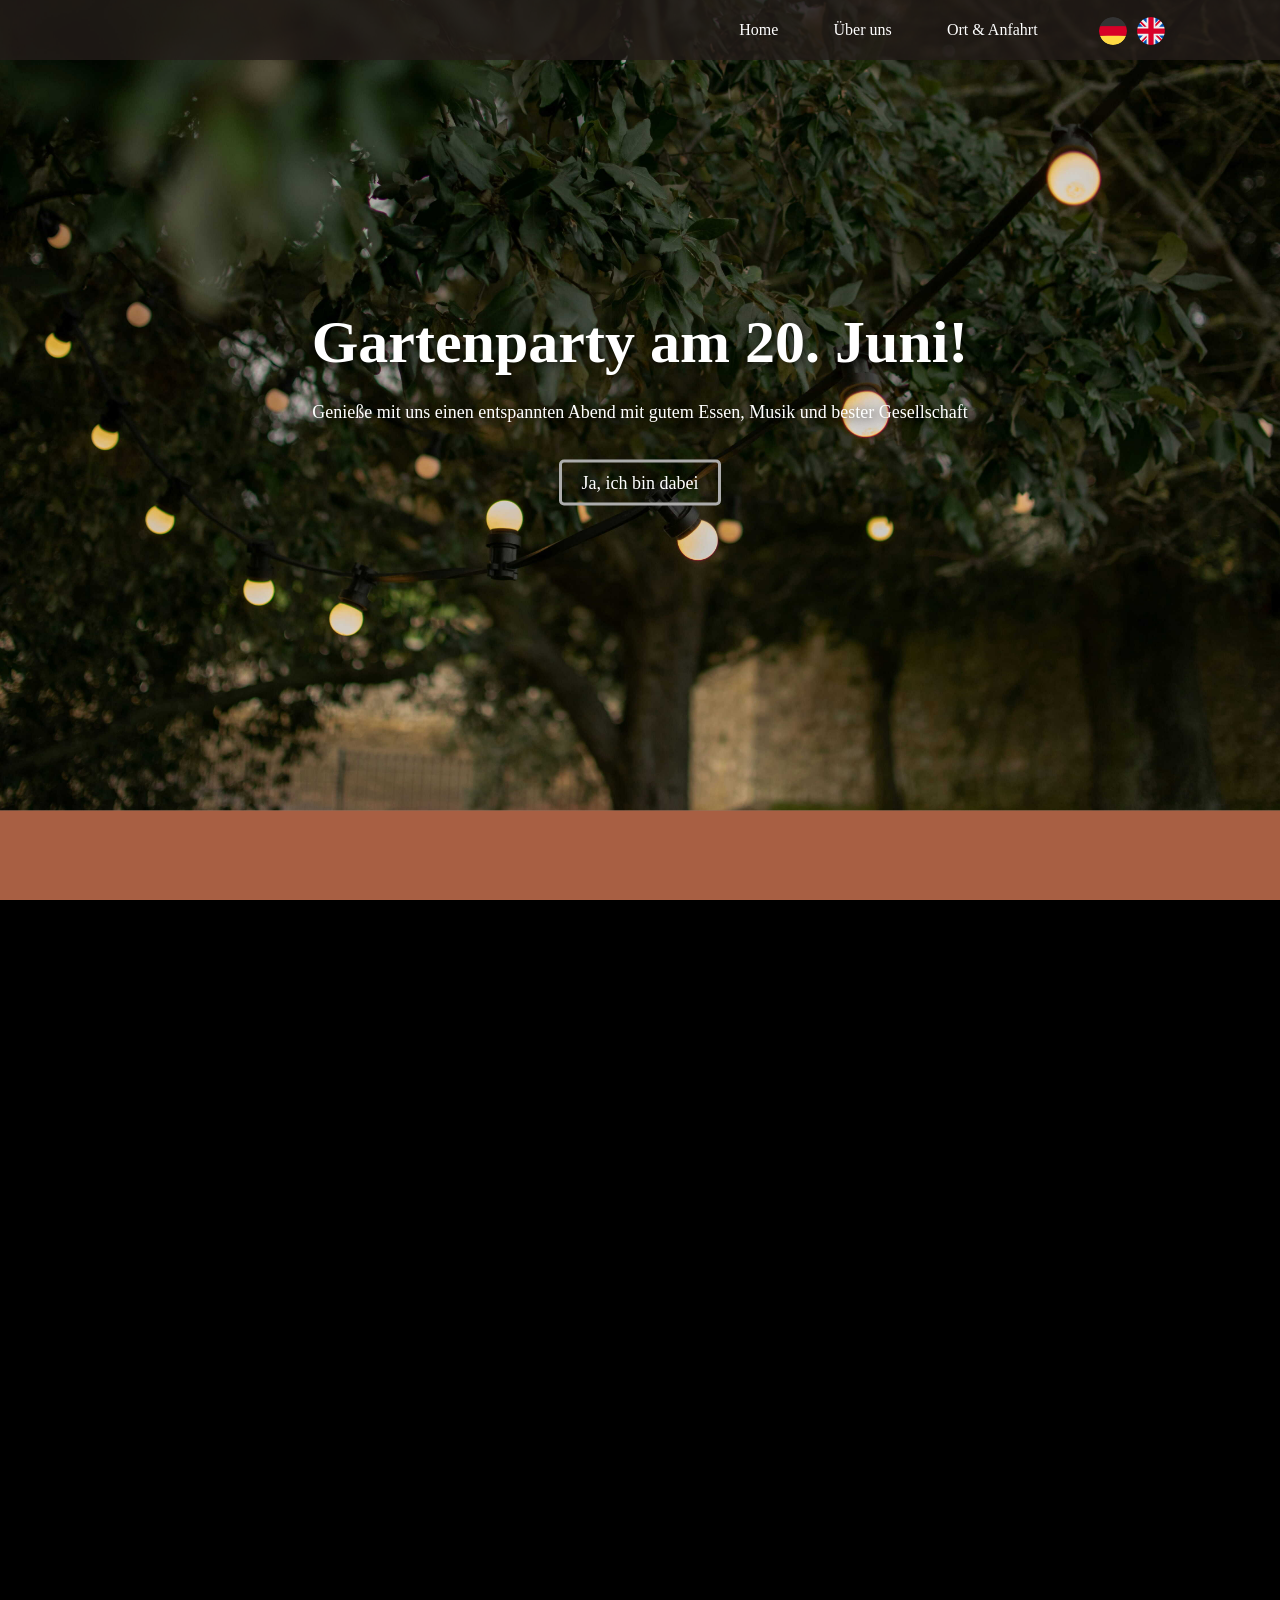
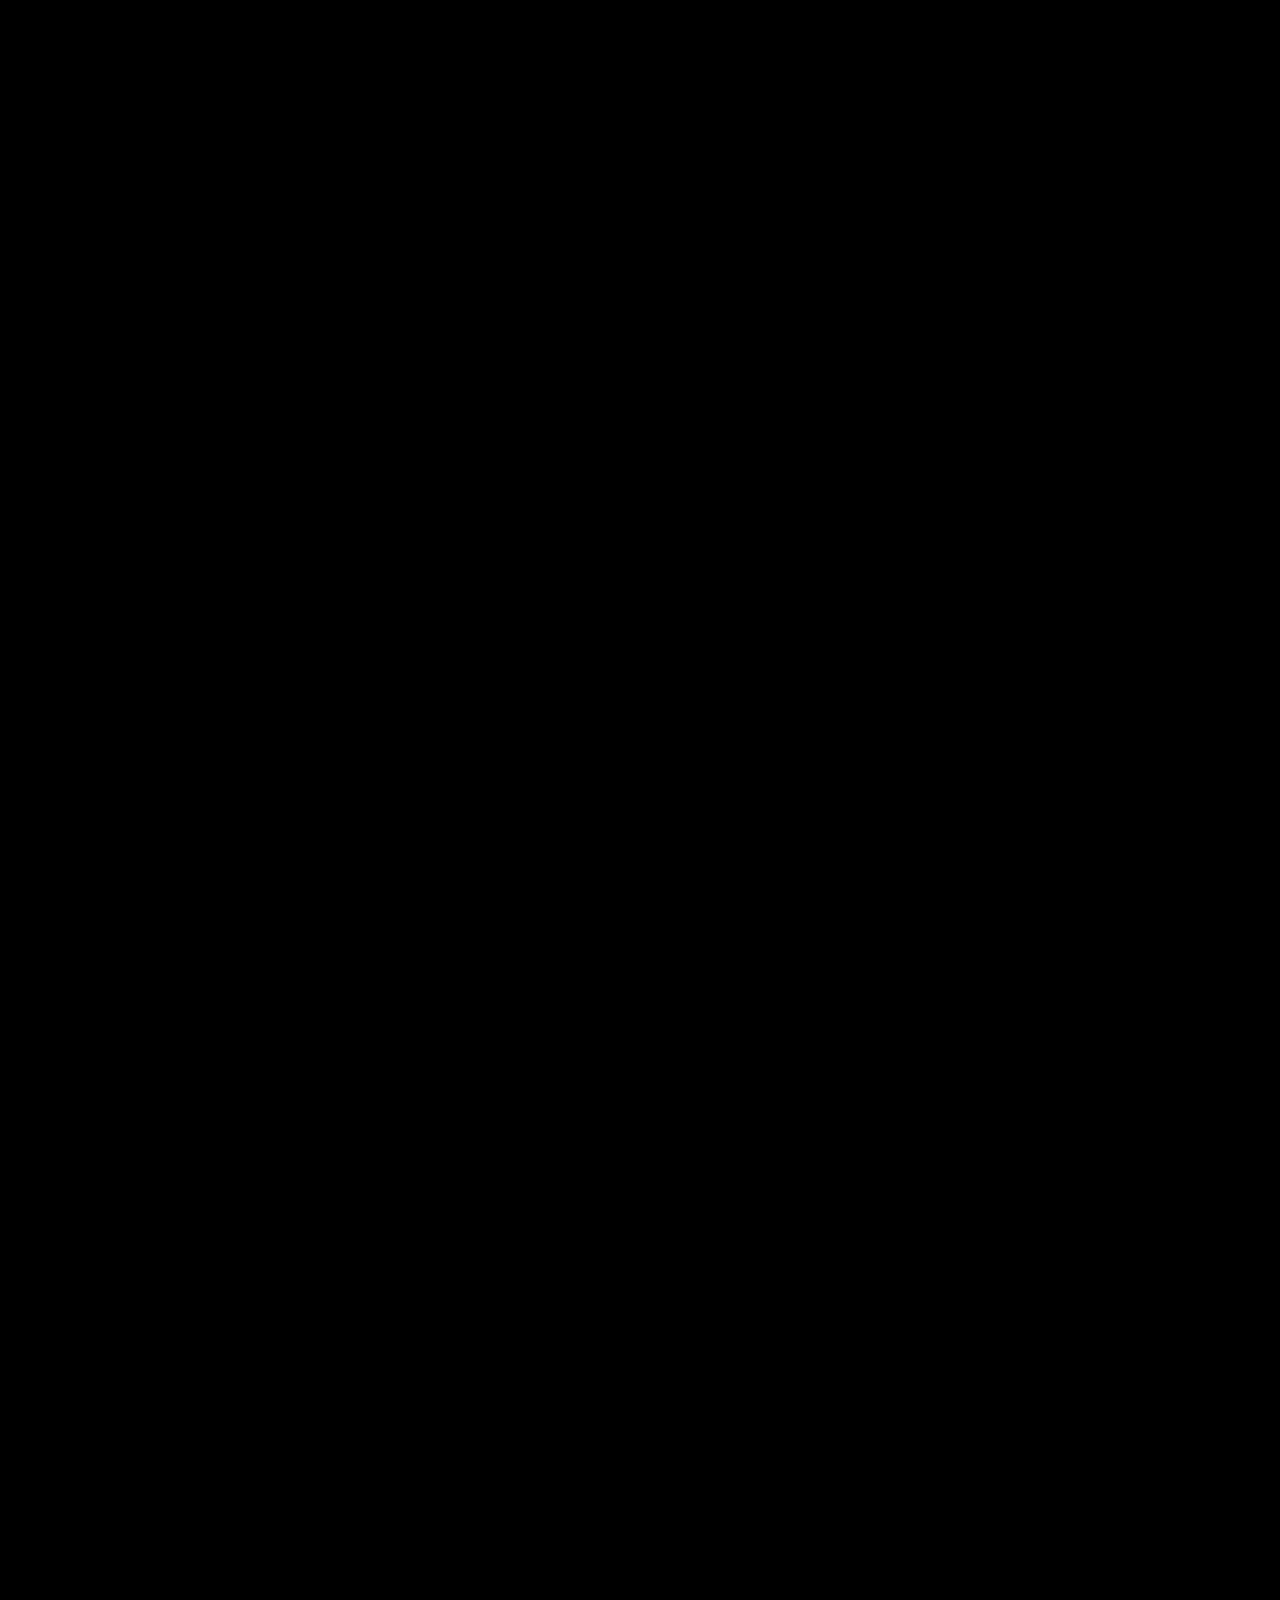
==== index.html @ a1cfd5eb "Move shared CSS code into style.css" ====
<!doctype html>
<html lang="de-CH">
    <head>
        <meta charset="UTF-8" />
        <meta name="viewport" content="width=device-width, initial-scale=1.0" />
        <meta property="og:title" content="Gartenparty 2026 in Kreuzlingen" />
        <meta property="og:description" content="Genieße mit uns einen entspannten Sommerabend im Garten. Alle Infos und Anmeldung hier!" />
        <meta property="og:image" content="https://gartenparty2026.netlify.app/images/social_preview.png" />
        <meta property="og:url" content="https://gartenparty2026.netlify.app/" />
        <meta property="og:type" content="website" />
        <title>Gartenparty - Home</title>
        <!-- Import Inter font -->
        <link rel="stylesheet" href="fonts/inter/inter.css" />
        <!-- Library for animated hamburger menu icons -->
        <link rel="stylesheet" href="css/hamburgers.css" />
        <!-- Main site stylesheet -->
        <link rel="stylesheet" href="css/style.css" />
        <link rel="stylesheet" href="css/home.css" />
    </head>
    <body>
        <!-- === Header: Site title and navigation === -->
        <header>
            <!-- Hamburger menu button for mobile navigation -->
            <button class="hamburger hamburger--slider" type="button" aria-label="Toggle navigation menu">
                <span class="hamburger-box">
                    <span class="hamburger-inner"></span>
                </span>
            </button>

            <!-- Main navigation menu -->
            <nav id="main-nav">
                <ul>
                    <!-- Navigation links -->
                    <li><a href="index.html" data-i18n="home">Home</a></li>
                    <li><a href="ueber_uns.html" data-i18n="about">Über uns</a></li>
                    <li><a href="ort_und_anfahrt.html" data-i18n="location">Ort & Anfahrt</a></li>
                    <li class="lang-switch">
                        <button class="lang-btn" data-lang="de" title="Deutsch">
                            <img src="images/flag_de.svg" alt="Deutsch" class="flag-icon" />
                        </button>
                        <button class="lang-btn" data-lang="en" title="English">
                            <img src="images/flag_gb.svg" alt="English" class="flag-icon" />
                        </button>
                    </li>
                </ul>
            </nav>
        </header>
        <!-- === End Header === -->

        <div id="smooth-wrapper">
            <div id="smooth-content">
                <main>
                    <!-- Top banner/news with event invitation -->
                    <section class="news">
                        <h2 data-i18n="newsTitle">Gartenparty am 20. Juni!</h2>
                        <p data-i18n="newsText">Genieße mit uns einen entspannten Abend mit gutem Essen, Musik und bester Gesellschaft</p>
                        <p><a href="#party-invitation" data-i18n="cta">Ja, ich bin dabei</a></p>
                    </section>

                    <!-- Slogan section -->
                    <section class="slogan">
                        <blockquote class="slogan-text" data-i18n="slogan">
                            "Gemeinsam feiern und den Sommer in <br />
                            unserem Garten in Kreuzlingen genießen"
                        </blockquote>
                    </section>

                    <!-- Event information section with image and details -->
                    <section class="event_info">
                        <img src="images/gartenparty2025.jpg" alt="gartenparty2025" class="event-image" />
                        <div class="info left" style="padding: 33px 0">
                            <h2 data-i18n="eventTitle">Gemütliches Gartenfest am 20. Juni 2026</h2>
                            <p data-i18n="eventDetails">
                                Die Party beginnt am <span style="color: #c97745; font-weight: bold">Samstag, den 20.06.</span>, um <span style="color: #c97745; font-weight: bold">17 Uhr</span> in
                                unserem Garten in Kreuzlingen.<br />
                                Für Snacks, Salate, Baguette, Soßen und glutenfreies Brot sowie Getränke ist gesorgt.<br />
                                Bring gern eigenes Grillgut mit.<br />
                            </p>

                            <!-- Google Kalender-Button -->
                            <a
                                href="https://calendar.google.com/calendar/render?action=TEMPLATE&text=Gartenparty+in+Kreuzlingen&dates=20260620T150000Z/20260620T230000Z&details=https://gartenparty2026.netlify.app&location=Remisbergstrasse+3,+8280+Kreuzlingen,+Schweiz&ctz=Europe/Zurich"
                                target="_blank"
                                class="calendar-btn google"
                            >
                                <img src="images/icon_google.svg" alt="Google Icon" style="width: 27px; height: 27px; margin-right: 0px" />
                                <span data-i18n="googleCalBtn">Google Kalender</span>
                            </a>
                            <!-- iPhone Kalender-Button -->
                            <a href="gartenparty2026.ics" target="_blank" rel="noopener" class="calendar-btn apple"
                                ><img src="images/icon_apple.svg" alt="Apple Icon" style="width: 27px; height: 27px; margin-right: 0px" />
                                <span data-i18n="appleCalBtn">iPhone Kalender</span>
                            </a>
                        </div>
                    </section>

                    <section class="highlights">
                        <!-- Drinks Section -->
                        <div class="highlight-item">
                            <img src="images/drinks.jpg" alt="drinks" />
                            <h3 data-i18n="drinksTitle">Erfrischende Getränke</h3>
                            <!-- Drinks description -->
                            <p data-i18n="drinksDesc">
                                Kühle Getränke und Cocktails, frisch gemixt<br />
                                für den perfekten Sommergenuss.<br />Ideal, um an warmen Tagen den Durst zu löschen
                            </p>
                        </div>

                        <!-- Grill Section -->
                        <div class="highlight-item">
                            <img src="images/grill.jpg" alt="grill" />
                            <h3 data-i18n="grillTitle">Leckeres Grillgut</h3>
                            <!-- Grill description -->
                            <p data-i18n="grillDesc">
                                Herzhafte Spieße, knackige Würstchen<br />
                                und frisches Gemüse vom Grill.<br />Perfekt für den gemütlichen Sommerabend
                            </p>
                        </div>

                        <!-- Games Section -->
                        <div class="highlight-item">
                            <img src="images/beerpong.png" alt="beerpong" />
                            <h3 data-i18n="gamesTitle">Garten Spiele</h3>
                            <!-- Games description -->
                            <p data-i18n="gamesDesc">
                                Spaß und Unterhaltung mit Trinkspielen<br />
                                wie Beerpong oder Flunkyball.<br />Lachen und gute Laune garantiert
                            </p>
                        </div>
                    </section>

                    <section id="party-invitation" class="rsvp">
                        <h2 data-i18n="rsvpTitle">Bitte gib uns Bescheid!</h2>
                        <p data-i18n="rsvpText">
                            Wir freuen uns, wenn du dabei bist.<br />
                            Bitte fülle das Formular aus, damit wir planen können.
                        </p>
                        <form class="party-form" name="party-invitation" method="POST" data-netlify="true" netlify-honeypot="bot-field">
                            <!-- Hidden field for spam protection -->
                            <input type="hidden" name="form-name" value="party-invitation" />
                            <p style="display: none">
                                <label data-i18n="honeypot">Don not fill this out if you're human: <input name="bot-field" /></label>
                            </p>

                            <!-- Name -->
                            <p>
                                <strong data-i18n="nameLabel">Dein Name<span style="color: red">*</span></strong
                                ><br />
                                <label>
                                    <input type="text" name="name" autocomplete="name" required />
                                </label>
                            </p>

                            <!-- E-Mail -->
                            <!-- <p>
                                <strong data-i18n="emailLabel">Deine E-Mail<span style="color: red">*</span></strong
                                ><br />
                                <label>
                                    <input type="email" name="email" autocomplete="email" required />
                                </label>
                            </p> -->

                            <!-- Confirmation for the party -->
                            <p>
                                <strong data-i18n="attendLabel">Kommst du zur Party?<span style="color: red">*</span></strong
                                ><br />
                                <span class="radio-group">
                                    <label> <input type="radio" name="teilnahme" value="Ja" required /> <span data-i18n="yes">Ja</span> </label>
                                    <label> <input type="radio" name="teilnahme" value="Nein" /> <span data-i18n="no">Nein</span> </label>
                                </span>
                            </p>

                            <!-- Query overnight stay -->
                            <p>
                                <strong data-i18n="overnightLabel">Übernachtest du bei uns?<span style="color: red">*</span></strong
                                ><br />
                                <span class="radio-group">
                                    <label> <input type="radio" name="uebernachtung" value="Ja" required /> <span data-i18n="yes">Ja</span> </label>
                                    <label> <input type="radio" name="uebernachtung" value="Nein" /> <span data-i18n="no">Nein</span> </label>
                                </span>
                            </p>

                            <!-- Intolerances -->
                            <p>
                                <strong data-i18n="restrictionsLabel">Was magst du nicht?</strong><br />
                                <label>
                                    <input type="checkbox" name="restriktionen" value="Fleisch" />
                                    <span data-i18n="meat">Fleisch</span>
                                </label>
                                <label>
                                    <input type="checkbox" name="restriktionen" value="Gluten" />
                                    <span data-i18n="gluten">Gluten</span>
                                </label>
                                <label>
                                    <input type="checkbox" name="restriktionen" value="Alkoholfreies Bier" />
                                    <span data-i18n="nonalcohol">Alkoholfreies Bier</span>
                                </label>
                                <label>
                                    <span data-i18n="other">Sonstiges:</span>
                                    <input type="text" name="restriktionen_andere" id="andere-text" data-i18n-placeholder="placeholderOther" style="width: 160px; height: 27px" />
                                </label>
                            </p>

                            <!-- Personal message -->
                            <p>
                                <strong data-i18n="msgLabel">Nachricht / Wünsche:</strong><br />
                                <label>
                                    <textarea name="nachricht" rows="4"></textarea>
                                </label>
                            </p>

                            <p>
                                <button type="submit" data-i18n="submitBtn">Absenden</button>
                            </p>
                        </form>
                    </section>
                </main>

                <!-- Copyright information -->
                <footer>
                    <p data-i18n="copyright">Copyright © 2026 Gartenparty-Remisbergstrasse</p>
                </footer>

                <!-- Import GSAP core and animation plugins -->
                <script src="js/gsap.min.js"></script>
                <script src="js/ScrollTrigger.min.js"></script>
                <script src="js/scroll_animations.js"></script>

                <!-- Import GSAP ScrollSmoother plugin -->
                <script src="js/ScrollSmoother.min.js"></script>
                <script src="js/scroll_smooth.js"></script>

                <!-- Import custom script for hamburger menu functionality -->
                <script src="js/hamburger_menu.js"></script>

                <!-- Import language switcher script for multi-language support -->
                <script src="js/language_switcher.js"></script>

                <!-- Import SweetAlert2 for nice info popups -->
                <!-- <script src="js/sweetalert2.all.min.js"></script>

                <script>
                    // Prevent form submission
                    document.addEventListener("DOMContentLoaded", function () {
                        const form = document.querySelector(".party-form");
                        if (form) {
                            form.addEventListener("submit", function (e) {
                                e.preventDefault();
                                Swal.fire({
                                    title: translations.closedTitle,
                                    html: "<div style='text-align:left;'>" + translations.closedBody + "</div>",
                                    icon: "error",
                                    confirmButtonText: "OK",
                                });
                            });
                        }
                    });
                </script> -->
            </div>
        </div>
    </body>
</html>
---- fonts/inter/inter.css ----
/* Variable fonts usage:
:root { font-family: "Inter", sans-serif; }
@supports (font-variation-settings: normal) {
  :root { font-family: "InterVariable", sans-serif; font-optical-sizing: auto; }
} */
@font-face {
  font-family: InterVariable;
  font-style: normal;
  font-weight: 100 900;
  font-display: swap;
  src: url("InterVariable.woff2") format("woff2");
}
@font-face {
  font-family: InterVariable;
  font-style: italic;
  font-weight: 100 900;
  font-display: swap;
  src: url("InterVariable-Italic.woff2") format("woff2");
}

/* static fonts */
@font-face { font-family: "Inter"; font-style: normal; font-weight: 100; font-display: swap; src: url("Inter-Thin.woff2") format("woff2"); }
@font-face { font-family: "Inter"; font-style: italic; font-weight: 100; font-display: swap; src: url("Inter-ThinItalic.woff2") format("woff2"); }
@font-face { font-family: "Inter"; font-style: normal; font-weight: 200; font-display: swap; src: url("Inter-ExtraLight.woff2") format("woff2"); }
@font-face { font-family: "Inter"; font-style: italic; font-weight: 200; font-display: swap; src: url("Inter-ExtraLightItalic.woff2") format("woff2"); }
@font-face { font-family: "Inter"; font-style: normal; font-weight: 300; font-display: swap; src: url("Inter-Light.woff2") format("woff2"); }
@font-face { font-family: "Inter"; font-style: italic; font-weight: 300; font-display: swap; src: url("Inter-LightItalic.woff2") format("woff2"); }
@font-face { font-family: "Inter"; font-style: normal; font-weight: 400; font-display: swap; src: url("Inter-Regular.woff2") format("woff2"); }
@font-face { font-family: "Inter"; font-style: italic; font-weight: 400; font-display: swap; src: url("Inter-Italic.woff2") format("woff2"); }
@font-face { font-family: "Inter"; font-style: normal; font-weight: 500; font-display: swap; src: url("Inter-Medium.woff2") format("woff2"); }
@font-face { font-family: "Inter"; font-style: italic; font-weight: 500; font-display: swap; src: url("Inter-MediumItalic.woff2") format("woff2"); }
@font-face { font-family: "Inter"; font-style: normal; font-weight: 600; font-display: swap; src: url("Inter-SemiBold.woff2") format("woff2"); }
@font-face { font-family: "Inter"; font-style: italic; font-weight: 600; font-display: swap; src: url("Inter-SemiBoldItalic.woff2") format("woff2"); }
@font-face { font-family: "Inter"; font-style: normal; font-weight: 700; font-display: swap; src: url("Inter-Bold.woff2") format("woff2"); }
@font-face { font-family: "Inter"; font-style: italic; font-weight: 700; font-display: swap; src: url("Inter-BoldItalic.woff2") format("woff2"); }
@font-face { font-family: "Inter"; font-style: normal; font-weight: 800; font-display: swap; src: url("Inter-ExtraBold.woff2") format("woff2"); }
@font-face { font-family: "Inter"; font-style: italic; font-weight: 800; font-display: swap; src: url("Inter-ExtraBoldItalic.woff2") format("woff2"); }
@font-face { font-family: "Inter"; font-style: normal; font-weight: 900; font-display: swap; src: url("Inter-Black.woff2") format("woff2"); }
@font-face { font-family: "Inter"; font-style: italic; font-weight: 900; font-display: swap; src: url("Inter-BlackItalic.woff2") format("woff2"); }
@font-face { font-family: "InterDisplay"; font-style: normal; font-weight: 100; font-display: swap; src: url("InterDisplay-Thin.woff2") format("woff2"); }
@font-face { font-family: "InterDisplay"; font-style: italic; font-weight: 100; font-display: swap; src: url("InterDisplay-ThinItalic.woff2") format("woff2"); }
@font-face { font-family: "InterDisplay"; font-style: normal; font-weight: 200; font-display: swap; src: url("InterDisplay-ExtraLight.woff2") format("woff2"); }
@font-face { font-family: "InterDisplay"; font-style: italic; font-weight: 200; font-display: swap; src: url("InterDisplay-ExtraLightItalic.woff2") format("woff2"); }
@font-face { font-family: "InterDisplay"; font-style: normal; font-weight: 300; font-display: swap; src: url("InterDisplay-Light.woff2") format("woff2"); }
@font-face { font-family: "InterDisplay"; font-style: italic; font-weight: 300; font-display: swap; src: url("InterDisplay-LightItalic.woff2") format("woff2"); }
@font-face { font-family: "InterDisplay"; font-style: normal; font-weight: 400; font-display: swap; src: url("InterDisplay-Regular.woff2") format("woff2"); }
@font-face { font-family: "InterDisplay"; font-style: italic; font-weight: 400; font-display: swap; src: url("InterDisplay-Italic.woff2") format("woff2"); }
@font-face { font-family: "InterDisplay"; font-style: normal; font-weight: 500; font-display: swap; src: url("InterDisplay-Medium.woff2") format("woff2"); }
@font-face { font-family: "InterDisplay"; font-style: italic; font-weight: 500; font-display: swap; src: url("InterDisplay-MediumItalic.woff2") format("woff2"); }
@font-face { font-family: "InterDisplay"; font-style: normal; font-weight: 600; font-display: swap; src: url("InterDisplay-SemiBold.woff2") format("woff2"); }
@font-face { font-family: "InterDisplay"; font-style: italic; font-weight: 600; font-display: swap; src: url("InterDisplay-SemiBoldItalic.woff2") format("woff2"); }
@font-face { font-family: "InterDisplay"; font-style: normal; font-weight: 700; font-display: swap; src: url("InterDisplay-Bold.woff2") format("woff2"); }
@font-face { font-family: "InterDisplay"; font-style: italic; font-weight: 700; font-display: swap; src: url("InterDisplay-BoldItalic.woff2") format("woff2"); }
@font-face { font-family: "InterDisplay"; font-style: normal; font-weight: 800; font-display: swap; src: url("InterDisplay-ExtraBold.woff2") format("woff2"); }
@font-face { font-family: "InterDisplay"; font-style: italic; font-weight: 800; font-display: swap; src: url("InterDisplay-ExtraBoldItalic.woff2") format("woff2"); }
@font-face { font-family: "InterDisplay"; font-style: normal; font-weight: 900; font-display: swap; src: url("InterDisplay-Black.woff2") format("woff2"); }
@font-face { font-family: "InterDisplay"; font-style: italic; font-weight: 900; font-display: swap; src: url("InterDisplay-BlackItalic.woff2") format("woff2"); }

@font-feature-values InterVariable {
    @character-variant {
        cv01: 1; cv02: 2; cv03: 3; cv04: 4; cv05: 5; cv06: 6; cv07: 7; cv08: 8;
        cv09: 9; cv10: 10; cv11: 11; cv12: 12; cv13: 13;
        alt-1:            1; /* Alternate one */
        alt-3:            9; /* Flat-top three */
        open-4:           2; /* Open four */
        open-6:           3; /* Open six */
        open-9:           4; /* Open nine */
        lc-l-with-tail:   5; /* Lower-case L with tail */
        simplified-u:     6; /* Simplified u */
        alt-double-s:     7; /* Alternate German double s */
        uc-i-with-serif:  8; /* Upper-case i with serif */
        uc-g-with-spur:  10; /* Capital G with spur */
        single-story-a:  11; /* Single-story a */
        compact-lc-f:    12; /* Compact f */
        compact-lc-t:    13; /* Compact t */
    }
    @styleset {
        ss01: 1; ss02: 2; ss03: 3; ss04: 4; ss05: 5; ss06: 6; ss07: 7; ss08: 8;
        open-digits: 1;                /* Open digits */
        disambiguation: 2;             /* Disambiguation (with zero) */
        disambiguation-except-zero: 4; /* Disambiguation (no zero) */
        round-quotes-and-commas: 3;    /* Round quotes &amp; commas */
        square-punctuation: 7;         /* Square punctuation */
        square-quotes: 8;              /* Square quotes */
        circled-characters: 5;         /* Circled characters */
        squared-characters: 6;         /* Squared characters */
    }
}
@font-feature-values Inter {
    @character-variant {
        cv01: 1; cv02: 2; cv03: 3; cv04: 4; cv05: 5; cv06: 6; cv07: 7; cv08: 8;
        cv09: 9; cv10: 10; cv11: 11; cv12: 12; cv13: 13;
        alt-1:            1; /* Alternate one */
        alt-3:            9; /* Flat-top three */
        open-4:           2; /* Open four */
        open-6:           3; /* Open six */
        open-9:           4; /* Open nine */
        lc-l-with-tail:   5; /* Lower-case L with tail */
        simplified-u:     6; /* Simplified u */
        alt-double-s:     7; /* Alternate German double s */
        uc-i-with-serif:  8; /* Upper-case i with serif */
        uc-g-with-spur:  10; /* Capital G with spur */
        single-story-a:  11; /* Single-story a */
        compact-lc-f:    12; /* Compact f */
        compact-lc-t:    13; /* Compact t */
    }
    @styleset {
        ss01: 1; ss02: 2; ss03: 3; ss04: 4; ss05: 5; ss06: 6; ss07: 7; ss08: 8;
        open-digits: 1;                /* Open digits */
        disambiguation: 2;             /* Disambiguation (with zero) */
        disambiguation-except-zero: 4; /* Disambiguation (no zero) */
        round-quotes-and-commas: 3;    /* Round quotes &amp; commas */
        square-punctuation: 7;         /* Square punctuation */
        square-quotes: 8;              /* Square quotes */
        circled-characters: 5;         /* Circled characters */
        squared-characters: 6;         /* Squared characters */
    }
}
@font-feature-values InterDisplay {
    @character-variant {
        cv01: 1; cv02: 2; cv03: 3; cv04: 4; cv05: 5; cv06: 6; cv07: 7; cv08: 8;
        cv09: 9; cv10: 10; cv11: 11; cv12: 12; cv13: 13;
        alt-1:            1; /* Alternate one */
        alt-3:            9; /* Flat-top three */
        open-4:           2; /* Open four */
        open-6:           3; /* Open six */
        open-9:           4; /* Open nine */
        lc-l-with-tail:   5; /* Lower-case L with tail */
        simplified-u:     6; /* Simplified u */
        alt-double-s:     7; /* Alternate German double s */
        uc-i-with-serif:  8; /* Upper-case i with serif */
        uc-g-with-spur:  10; /* Capital G with spur */
        single-story-a:  11; /* Single-story a */
        compact-lc-f:    12; /* Compact f */
        compact-lc-t:    13; /* Compact t */
    }
    @styleset {
        ss01: 1; ss02: 2; ss03: 3; ss04: 4; ss05: 5; ss06: 6; ss07: 7; ss08: 8;
        open-digits: 1;                /* Open digits */
        disambiguation: 2;             /* Disambiguation (with zero) */
        disambiguation-except-zero: 4; /* Disambiguation (no zero) */
        round-quotes-and-commas: 3;    /* Round quotes &amp; commas */
        square-punctuation: 7;         /* Square punctuation */
        square-quotes: 8;              /* Square quotes */
        circled-characters: 5;         /* Circled characters */
        squared-characters: 6;         /* Squared characters */
    }
}
---- css/hamburgers.css ----
.hamburger {
    padding: 15px 15px;
    display: inline-block;
    cursor: pointer;
    transition-property: opacity, filter;
    transition-duration: 0.15s;
    transition-timing-function: linear;
    font: inherit;
    color: inherit;
    text-transform: none;
    background-color: transparent;
    border: 0;
    margin: 0;
    overflow: visible;
}
.hamburger:hover {
    opacity: 0.7;
}
.hamburger.is-active:hover {
    opacity: 0.7;
}
.hamburger.is-active .hamburger-inner,
.hamburger.is-active .hamburger-inner::before,
.hamburger.is-active .hamburger-inner::after {
    background-color: #fff; /* <-- Hamburger icon color when menu is open */
}

.hamburger-box {
    width: 40px;
    height: 24px;
    display: inline-block;
    position: relative;
}

.hamburger-inner {
    display: block;
    top: 50%;
    margin-top: -2px;
}
.hamburger-inner,
.hamburger-inner::before,
.hamburger-inner::after {
    width: 40px;
    height: 4px;
    background-color: #fff; /* <-- Hamburger icon color when menu is closed */
    border-radius: 4px;
    position: absolute;
    transition-property: transform;
    transition-duration: 0.15s;
    transition-timing-function: ease;
}
.hamburger-inner::before,
.hamburger-inner::after {
    content: "";
    display: block;
}
.hamburger-inner::before {
    top: -10px;
}
.hamburger-inner::after {
    bottom: -10px;
}

/*
   * 3DX
   */
.hamburger--3dx .hamburger-box {
    perspective: 80px;
}

.hamburger--3dx .hamburger-inner {
    transition: transform 0.15s cubic-bezier(0.645, 0.045, 0.355, 1), background-color 0s 0.1s cubic-bezier(0.645, 0.045, 0.355, 1);
}
.hamburger--3dx .hamburger-inner::before,
.hamburger--3dx .hamburger-inner::after {
    transition: transform 0s 0.1s cubic-bezier(0.645, 0.045, 0.355, 1);
}

.hamburger--3dx.is-active .hamburger-inner {
    background-color: transparent !important;
    transform: rotateY(180deg);
}
.hamburger--3dx.is-active .hamburger-inner::before {
    transform: translate3d(0, 10px, 0) rotate(45deg);
}
.hamburger--3dx.is-active .hamburger-inner::after {
    transform: translate3d(0, -10px, 0) rotate(-45deg);
}

/*
   * 3DX Reverse
   */
.hamburger--3dx-r .hamburger-box {
    perspective: 80px;
}

.hamburger--3dx-r .hamburger-inner {
    transition: transform 0.15s cubic-bezier(0.645, 0.045, 0.355, 1), background-color 0s 0.1s cubic-bezier(0.645, 0.045, 0.355, 1);
}
.hamburger--3dx-r .hamburger-inner::before,
.hamburger--3dx-r .hamburger-inner::after {
    transition: transform 0s 0.1s cubic-bezier(0.645, 0.045, 0.355, 1);
}

.hamburger--3dx-r.is-active .hamburger-inner {
    background-color: transparent !important;
    transform: rotateY(-180deg);
}
.hamburger--3dx-r.is-active .hamburger-inner::before {
    transform: translate3d(0, 10px, 0) rotate(45deg);
}
.hamburger--3dx-r.is-active .hamburger-inner::after {
    transform: translate3d(0, -10px, 0) rotate(-45deg);
}

/*
   * 3DY
   */
.hamburger--3dy .hamburger-box {
    perspective: 80px;
}

.hamburger--3dy .hamburger-inner {
    transition: transform 0.15s cubic-bezier(0.645, 0.045, 0.355, 1), background-color 0s 0.1s cubic-bezier(0.645, 0.045, 0.355, 1);
}
.hamburger--3dy .hamburger-inner::before,
.hamburger--3dy .hamburger-inner::after {
    transition: transform 0s 0.1s cubic-bezier(0.645, 0.045, 0.355, 1);
}

.hamburger--3dy.is-active .hamburger-inner {
    background-color: transparent !important;
    transform: rotateX(-180deg);
}
.hamburger--3dy.is-active .hamburger-inner::before {
    transform: translate3d(0, 10px, 0) rotate(45deg);
}
.hamburger--3dy.is-active .hamburger-inner::after {
    transform: translate3d(0, -10px, 0) rotate(-45deg);
}

/*
   * 3DY Reverse
   */
.hamburger--3dy-r .hamburger-box {
    perspective: 80px;
}

.hamburger--3dy-r .hamburger-inner {
    transition: transform 0.15s cubic-bezier(0.645, 0.045, 0.355, 1), background-color 0s 0.1s cubic-bezier(0.645, 0.045, 0.355, 1);
}
.hamburger--3dy-r .hamburger-inner::before,
.hamburger--3dy-r .hamburger-inner::after {
    transition: transform 0s 0.1s cubic-bezier(0.645, 0.045, 0.355, 1);
}

.hamburger--3dy-r.is-active .hamburger-inner {
    background-color: transparent !important;
    transform: rotateX(180deg);
}
.hamburger--3dy-r.is-active .hamburger-inner::before {
    transform: translate3d(0, 10px, 0) rotate(45deg);
}
.hamburger--3dy-r.is-active .hamburger-inner::after {
    transform: translate3d(0, -10px, 0) rotate(-45deg);
}

/*
   * 3DXY
   */
.hamburger--3dxy .hamburger-box {
    perspective: 80px;
}

.hamburger--3dxy .hamburger-inner {
    transition: transform 0.15s cubic-bezier(0.645, 0.045, 0.355, 1), background-color 0s 0.1s cubic-bezier(0.645, 0.045, 0.355, 1);
}
.hamburger--3dxy .hamburger-inner::before,
.hamburger--3dxy .hamburger-inner::after {
    transition: transform 0s 0.1s cubic-bezier(0.645, 0.045, 0.355, 1);
}

.hamburger--3dxy.is-active .hamburger-inner {
    background-color: transparent !important;
    transform: rotateX(180deg) rotateY(180deg);
}
.hamburger--3dxy.is-active .hamburger-inner::before {
    transform: translate3d(0, 10px, 0) rotate(45deg);
}
.hamburger--3dxy.is-active .hamburger-inner::after {
    transform: translate3d(0, -10px, 0) rotate(-45deg);
}

/*
   * 3DXY Reverse
   */
.hamburger--3dxy-r .hamburger-box {
    perspective: 80px;
}

.hamburger--3dxy-r .hamburger-inner {
    transition: transform 0.15s cubic-bezier(0.645, 0.045, 0.355, 1), background-color 0s 0.1s cubic-bezier(0.645, 0.045, 0.355, 1);
}
.hamburger--3dxy-r .hamburger-inner::before,
.hamburger--3dxy-r .hamburger-inner::after {
    transition: transform 0s 0.1s cubic-bezier(0.645, 0.045, 0.355, 1);
}

.hamburger--3dxy-r.is-active .hamburger-inner {
    background-color: transparent !important;
    transform: rotateX(180deg) rotateY(180deg) rotateZ(-180deg);
}
.hamburger--3dxy-r.is-active .hamburger-inner::before {
    transform: translate3d(0, 10px, 0) rotate(45deg);
}
.hamburger--3dxy-r.is-active .hamburger-inner::after {
    transform: translate3d(0, -10px, 0) rotate(-45deg);
}

/*
   * Arrow
   */
.hamburger--arrow.is-active .hamburger-inner::before {
    transform: translate3d(-8px, 0, 0) rotate(-45deg) scale(0.7, 1);
}

.hamburger--arrow.is-active .hamburger-inner::after {
    transform: translate3d(-8px, 0, 0) rotate(45deg) scale(0.7, 1);
}

/*
   * Arrow Right
   */
.hamburger--arrow-r.is-active .hamburger-inner::before {
    transform: translate3d(8px, 0, 0) rotate(45deg) scale(0.7, 1);
}

.hamburger--arrow-r.is-active .hamburger-inner::after {
    transform: translate3d(8px, 0, 0) rotate(-45deg) scale(0.7, 1);
}

/*
   * Arrow Alt
   */
.hamburger--arrowalt .hamburger-inner::before {
    transition: top 0.1s 0.1s ease, transform 0.1s cubic-bezier(0.165, 0.84, 0.44, 1);
}

.hamburger--arrowalt .hamburger-inner::after {
    transition: bottom 0.1s 0.1s ease, transform 0.1s cubic-bezier(0.165, 0.84, 0.44, 1);
}

.hamburger--arrowalt.is-active .hamburger-inner::before {
    top: 0;
    transform: translate3d(-8px, -10px, 0) rotate(-45deg) scale(0.7, 1);
    transition: top 0.1s ease, transform 0.1s 0.1s cubic-bezier(0.895, 0.03, 0.685, 0.22);
}

.hamburger--arrowalt.is-active .hamburger-inner::after {
    bottom: 0;
    transform: translate3d(-8px, 10px, 0) rotate(45deg) scale(0.7, 1);
    transition: bottom 0.1s ease, transform 0.1s 0.1s cubic-bezier(0.895, 0.03, 0.685, 0.22);
}

/*
   * Arrow Alt Right
   */
.hamburger--arrowalt-r .hamburger-inner::before {
    transition: top 0.1s 0.1s ease, transform 0.1s cubic-bezier(0.165, 0.84, 0.44, 1);
}

.hamburger--arrowalt-r .hamburger-inner::after {
    transition: bottom 0.1s 0.1s ease, transform 0.1s cubic-bezier(0.165, 0.84, 0.44, 1);
}

.hamburger--arrowalt-r.is-active .hamburger-inner::before {
    top: 0;
    transform: translate3d(8px, -10px, 0) rotate(45deg) scale(0.7, 1);
    transition: top 0.1s ease, transform 0.1s 0.1s cubic-bezier(0.895, 0.03, 0.685, 0.22);
}

.hamburger--arrowalt-r.is-active .hamburger-inner::after {
    bottom: 0;
    transform: translate3d(8px, 10px, 0) rotate(-45deg) scale(0.7, 1);
    transition: bottom 0.1s ease, transform 0.1s 0.1s cubic-bezier(0.895, 0.03, 0.685, 0.22);
}

/*
   * Arrow Turn
   */
.hamburger--arrowturn.is-active .hamburger-inner {
    transform: rotate(-180deg);
}
.hamburger--arrowturn.is-active .hamburger-inner::before {
    transform: translate3d(8px, 0, 0) rotate(45deg) scale(0.7, 1);
}
.hamburger--arrowturn.is-active .hamburger-inner::after {
    transform: translate3d(8px, 0, 0) rotate(-45deg) scale(0.7, 1);
}

/*
   * Arrow Turn Right
   */
.hamburger--arrowturn-r.is-active .hamburger-inner {
    transform: rotate(-180deg);
}
.hamburger--arrowturn-r.is-active .hamburger-inner::before {
    transform: translate3d(-8px, 0, 0) rotate(-45deg) scale(0.7, 1);
}
.hamburger--arrowturn-r.is-active .hamburger-inner::after {
    transform: translate3d(-8px, 0, 0) rotate(45deg) scale(0.7, 1);
}

/*
   * Boring
   */
.hamburger--boring .hamburger-inner,
.hamburger--boring .hamburger-inner::before,
.hamburger--boring .hamburger-inner::after {
    transition-property: none;
}

.hamburger--boring.is-active .hamburger-inner {
    transform: rotate(45deg);
}
.hamburger--boring.is-active .hamburger-inner::before {
    top: 0;
    opacity: 0;
}
.hamburger--boring.is-active .hamburger-inner::after {
    bottom: 0;
    transform: rotate(-90deg);
}

/*
   * Collapse
   */
.hamburger--collapse .hamburger-inner {
    top: auto;
    bottom: 0;
    transition-duration: 0.13s;
    transition-delay: 0.13s;
    transition-timing-function: cubic-bezier(0.55, 0.055, 0.675, 0.19);
}
.hamburger--collapse .hamburger-inner::after {
    top: -20px;
    transition: top 0.2s 0.2s cubic-bezier(0.33333, 0.66667, 0.66667, 1), opacity 0.1s linear;
}
.hamburger--collapse .hamburger-inner::before {
    transition: top 0.12s 0.2s cubic-bezier(0.33333, 0.66667, 0.66667, 1), transform 0.13s cubic-bezier(0.55, 0.055, 0.675, 0.19);
}

.hamburger--collapse.is-active .hamburger-inner {
    transform: translate3d(0, -10px, 0) rotate(-45deg);
    transition-delay: 0.22s;
    transition-timing-function: cubic-bezier(0.215, 0.61, 0.355, 1);
}
.hamburger--collapse.is-active .hamburger-inner::after {
    top: 0;
    opacity: 0;
    transition: top 0.2s cubic-bezier(0.33333, 0, 0.66667, 0.33333), opacity 0.1s 0.22s linear;
}
.hamburger--collapse.is-active .hamburger-inner::before {
    top: 0;
    transform: rotate(-90deg);
    transition: top 0.1s 0.16s cubic-bezier(0.33333, 0, 0.66667, 0.33333), transform 0.13s 0.25s cubic-bezier(0.215, 0.61, 0.355, 1);
}

/*
   * Collapse Reverse
   */
.hamburger--collapse-r .hamburger-inner {
    top: auto;
    bottom: 0;
    transition-duration: 0.13s;
    transition-delay: 0.13s;
    transition-timing-function: cubic-bezier(0.55, 0.055, 0.675, 0.19);
}
.hamburger--collapse-r .hamburger-inner::after {
    top: -20px;
    transition: top 0.2s 0.2s cubic-bezier(0.33333, 0.66667, 0.66667, 1), opacity 0.1s linear;
}
.hamburger--collapse-r .hamburger-inner::before {
    transition: top 0.12s 0.2s cubic-bezier(0.33333, 0.66667, 0.66667, 1), transform 0.13s cubic-bezier(0.55, 0.055, 0.675, 0.19);
}

.hamburger--collapse-r.is-active .hamburger-inner {
    transform: translate3d(0, -10px, 0) rotate(45deg);
    transition-delay: 0.22s;
    transition-timing-function: cubic-bezier(0.215, 0.61, 0.355, 1);
}
.hamburger--collapse-r.is-active .hamburger-inner::after {
    top: 0;
    opacity: 0;
    transition: top 0.2s cubic-bezier(0.33333, 0, 0.66667, 0.33333), opacity 0.1s 0.22s linear;
}
.hamburger--collapse-r.is-active .hamburger-inner::before {
    top: 0;
    transform: rotate(90deg);
    transition: top 0.1s 0.16s cubic-bezier(0.33333, 0, 0.66667, 0.33333), transform 0.13s 0.25s cubic-bezier(0.215, 0.61, 0.355, 1);
}

/*
   * Elastic
   */
.hamburger--elastic .hamburger-inner {
    top: 2px;
    transition-duration: 0.275s;
    transition-timing-function: cubic-bezier(0.68, -0.55, 0.265, 1.55);
}
.hamburger--elastic .hamburger-inner::before {
    top: 10px;
    transition: opacity 0.125s 0.275s ease;
}
.hamburger--elastic .hamburger-inner::after {
    top: 20px;
    transition: transform 0.275s cubic-bezier(0.68, -0.55, 0.265, 1.55);
}

.hamburger--elastic.is-active .hamburger-inner {
    transform: translate3d(0, 10px, 0) rotate(135deg);
    transition-delay: 0.075s;
}
.hamburger--elastic.is-active .hamburger-inner::before {
    transition-delay: 0s;
    opacity: 0;
}
.hamburger--elastic.is-active .hamburger-inner::after {
    transform: translate3d(0, -20px, 0) rotate(-270deg);
    transition-delay: 0.075s;
}

/*
   * Elastic Reverse
   */
.hamburger--elastic-r .hamburger-inner {
    top: 2px;
    transition-duration: 0.275s;
    transition-timing-function: cubic-bezier(0.68, -0.55, 0.265, 1.55);
}
.hamburger--elastic-r .hamburger-inner::before {
    top: 10px;
    transition: opacity 0.125s 0.275s ease;
}
.hamburger--elastic-r .hamburger-inner::after {
    top: 20px;
    transition: transform 0.275s cubic-bezier(0.68, -0.55, 0.265, 1.55);
}

.hamburger--elastic-r.is-active .hamburger-inner {
    transform: translate3d(0, 10px, 0) rotate(-135deg);
    transition-delay: 0.075s;
}
.hamburger--elastic-r.is-active .hamburger-inner::before {
    transition-delay: 0s;
    opacity: 0;
}
.hamburger--elastic-r.is-active .hamburger-inner::after {
    transform: translate3d(0, -20px, 0) rotate(270deg);
    transition-delay: 0.075s;
}

/*
   * Emphatic
   */
.hamburger--emphatic {
    overflow: hidden;
}
.hamburger--emphatic .hamburger-inner {
    transition: background-color 0.125s 0.175s ease-in;
}
.hamburger--emphatic .hamburger-inner::before {
    left: 0;
    transition: transform 0.125s cubic-bezier(0.6, 0.04, 0.98, 0.335), top 0.05s 0.125s linear, left 0.125s 0.175s ease-in;
}
.hamburger--emphatic .hamburger-inner::after {
    top: 10px;
    right: 0;
    transition: transform 0.125s cubic-bezier(0.6, 0.04, 0.98, 0.335), top 0.05s 0.125s linear, right 0.125s 0.175s ease-in;
}
.hamburger--emphatic.is-active .hamburger-inner {
    transition-delay: 0s;
    transition-timing-function: ease-out;
    background-color: transparent !important;
}
.hamburger--emphatic.is-active .hamburger-inner::before {
    left: -80px;
    top: -80px;
    transform: translate3d(80px, 80px, 0) rotate(45deg);
    transition: left 0.125s ease-out, top 0.05s 0.125s linear, transform 0.125s 0.175s cubic-bezier(0.075, 0.82, 0.165, 1);
}
.hamburger--emphatic.is-active .hamburger-inner::after {
    right: -80px;
    top: -80px;
    transform: translate3d(-80px, 80px, 0) rotate(-45deg);
    transition: right 0.125s ease-out, top 0.05s 0.125s linear, transform 0.125s 0.175s cubic-bezier(0.075, 0.82, 0.165, 1);
}

/*
   * Emphatic Reverse
   */
.hamburger--emphatic-r {
    overflow: hidden;
}
.hamburger--emphatic-r .hamburger-inner {
    transition: background-color 0.125s 0.175s ease-in;
}
.hamburger--emphatic-r .hamburger-inner::before {
    left: 0;
    transition: transform 0.125s cubic-bezier(0.6, 0.04, 0.98, 0.335), top 0.05s 0.125s linear, left 0.125s 0.175s ease-in;
}
.hamburger--emphatic-r .hamburger-inner::after {
    top: 10px;
    right: 0;
    transition: transform 0.125s cubic-bezier(0.6, 0.04, 0.98, 0.335), top 0.05s 0.125s linear, right 0.125s 0.175s ease-in;
}
.hamburger--emphatic-r.is-active .hamburger-inner {
    transition-delay: 0s;
    transition-timing-function: ease-out;
    background-color: transparent !important;
}
.hamburger--emphatic-r.is-active .hamburger-inner::before {
    left: -80px;
    top: 80px;
    transform: translate3d(80px, -80px, 0) rotate(-45deg);
    transition: left 0.125s ease-out, top 0.05s 0.125s linear, transform 0.125s 0.175s cubic-bezier(0.075, 0.82, 0.165, 1);
}
.hamburger--emphatic-r.is-active .hamburger-inner::after {
    right: -80px;
    top: 80px;
    transform: translate3d(-80px, -80px, 0) rotate(45deg);
    transition: right 0.125s ease-out, top 0.05s 0.125s linear, transform 0.125s 0.175s cubic-bezier(0.075, 0.82, 0.165, 1);
}

/*
   * Minus
   */
.hamburger--minus .hamburger-inner::before,
.hamburger--minus .hamburger-inner::after {
    transition: bottom 0.08s 0s ease-out, top 0.08s 0s ease-out, opacity 0s linear;
}

.hamburger--minus.is-active .hamburger-inner::before,
.hamburger--minus.is-active .hamburger-inner::after {
    opacity: 0;
    transition: bottom 0.08s ease-out, top 0.08s ease-out, opacity 0s 0.08s linear;
}

.hamburger--minus.is-active .hamburger-inner::before {
    top: 0;
}

.hamburger--minus.is-active .hamburger-inner::after {
    bottom: 0;
}

/*
   * Slider
   */
.hamburger--slider .hamburger-inner {
    top: 2px;
}
.hamburger--slider .hamburger-inner::before {
    top: 10px;
    transition-property: transform, opacity;
    transition-timing-function: ease;
    transition-duration: 0.15s;
}
.hamburger--slider .hamburger-inner::after {
    top: 20px;
}

.hamburger--slider.is-active .hamburger-inner {
    transform: translate3d(0, 10px, 0) rotate(45deg);
}
.hamburger--slider.is-active .hamburger-inner::before {
    transform: rotate(-45deg) translate3d(-5.71429px, -6px, 0);
    opacity: 0;
}
.hamburger--slider.is-active .hamburger-inner::after {
    transform: translate3d(0, -20px, 0) rotate(-90deg);
}

/*
   * Slider Reverse
   */
.hamburger--slider-r .hamburger-inner {
    top: 2px;
}
.hamburger--slider-r .hamburger-inner::before {
    top: 10px;
    transition-property: transform, opacity;
    transition-timing-function: ease;
    transition-duration: 0.15s;
}
.hamburger--slider-r .hamburger-inner::after {
    top: 20px;
}

.hamburger--slider-r.is-active .hamburger-inner {
    transform: translate3d(0, 10px, 0) rotate(-45deg);
}
.hamburger--slider-r.is-active .hamburger-inner::before {
    transform: rotate(45deg) translate3d(5.71429px, -6px, 0);
    opacity: 0;
}
.hamburger--slider-r.is-active .hamburger-inner::after {
    transform: translate3d(0, -20px, 0) rotate(90deg);
}

/*
   * Spin
   */
.hamburger--spin .hamburger-inner {
    transition-duration: 0.22s;
    transition-timing-function: cubic-bezier(0.55, 0.055, 0.675, 0.19);
}
.hamburger--spin .hamburger-inner::before {
    transition: top 0.1s 0.25s ease-in, opacity 0.1s ease-in;
}
.hamburger--spin .hamburger-inner::after {
    transition: bottom 0.1s 0.25s ease-in, transform 0.22s cubic-bezier(0.55, 0.055, 0.675, 0.19);
}

.hamburger--spin.is-active .hamburger-inner {
    transform: rotate(225deg);
    transition-delay: 0.12s;
    transition-timing-function: cubic-bezier(0.215, 0.61, 0.355, 1);
}
.hamburger--spin.is-active .hamburger-inner::before {
    top: 0;
    opacity: 0;
    transition: top 0.1s ease-out, opacity 0.1s 0.12s ease-out;
}
.hamburger--spin.is-active .hamburger-inner::after {
    bottom: 0;
    transform: rotate(-90deg);
    transition: bottom 0.1s ease-out, transform 0.22s 0.12s cubic-bezier(0.215, 0.61, 0.355, 1);
}

/*
   * Spin Reverse
   */
.hamburger--spin-r .hamburger-inner {
    transition-duration: 0.22s;
    transition-timing-function: cubic-bezier(0.55, 0.055, 0.675, 0.19);
}
.hamburger--spin-r .hamburger-inner::before {
    transition: top 0.1s 0.25s ease-in, opacity 0.1s ease-in;
}
.hamburger--spin-r .hamburger-inner::after {
    transition: bottom 0.1s 0.25s ease-in, transform 0.22s cubic-bezier(0.55, 0.055, 0.675, 0.19);
}

.hamburger--spin-r.is-active .hamburger-inner {
    transform: rotate(-225deg);
    transition-delay: 0.12s;
    transition-timing-function: cubic-bezier(0.215, 0.61, 0.355, 1);
}
.hamburger--spin-r.is-active .hamburger-inner::before {
    top: 0;
    opacity: 0;
    transition: top 0.1s ease-out, opacity 0.1s 0.12s ease-out;
}
.hamburger--spin-r.is-active .hamburger-inner::after {
    bottom: 0;
    transform: rotate(90deg);
    transition: bottom 0.1s ease-out, transform 0.22s 0.12s cubic-bezier(0.215, 0.61, 0.355, 1);
}

/*
   * Spring
   */
.hamburger--spring .hamburger-inner {
    top: 2px;
    transition: background-color 0s 0.13s linear;
}
.hamburger--spring .hamburger-inner::before {
    top: 10px;
    transition: top 0.1s 0.2s cubic-bezier(0.33333, 0.66667, 0.66667, 1), transform 0.13s cubic-bezier(0.55, 0.055, 0.675, 0.19);
}
.hamburger--spring .hamburger-inner::after {
    top: 20px;
    transition: top 0.2s 0.2s cubic-bezier(0.33333, 0.66667, 0.66667, 1), transform 0.13s cubic-bezier(0.55, 0.055, 0.675, 0.19);
}

.hamburger--spring.is-active .hamburger-inner {
    transition-delay: 0.22s;
    background-color: transparent !important;
}
.hamburger--spring.is-active .hamburger-inner::before {
    top: 0;
    transition: top 0.1s 0.15s cubic-bezier(0.33333, 0, 0.66667, 0.33333), transform 0.13s 0.22s cubic-bezier(0.215, 0.61, 0.355, 1);
    transform: translate3d(0, 10px, 0) rotate(45deg);
}
.hamburger--spring.is-active .hamburger-inner::after {
    top: 0;
    transition: top 0.2s cubic-bezier(0.33333, 0, 0.66667, 0.33333), transform 0.13s 0.22s cubic-bezier(0.215, 0.61, 0.355, 1);
    transform: translate3d(0, 10px, 0) rotate(-45deg);
}

/*
   * Spring Reverse
   */
.hamburger--spring-r .hamburger-inner {
    top: auto;
    bottom: 0;
    transition-duration: 0.13s;
    transition-delay: 0s;
    transition-timing-function: cubic-bezier(0.55, 0.055, 0.675, 0.19);
}
.hamburger--spring-r .hamburger-inner::after {
    top: -20px;
    transition: top 0.2s 0.2s cubic-bezier(0.33333, 0.66667, 0.66667, 1), opacity 0s linear;
}
.hamburger--spring-r .hamburger-inner::before {
    transition: top 0.1s 0.2s cubic-bezier(0.33333, 0.66667, 0.66667, 1), transform 0.13s cubic-bezier(0.55, 0.055, 0.675, 0.19);
}

.hamburger--spring-r.is-active .hamburger-inner {
    transform: translate3d(0, -10px, 0) rotate(-45deg);
    transition-delay: 0.22s;
    transition-timing-function: cubic-bezier(0.215, 0.61, 0.355, 1);
}
.hamburger--spring-r.is-active .hamburger-inner::after {
    top: 0;
    opacity: 0;
    transition: top 0.2s cubic-bezier(0.33333, 0, 0.66667, 0.33333), opacity 0s 0.22s linear;
}
.hamburger--spring-r.is-active .hamburger-inner::before {
    top: 0;
    transform: rotate(90deg);
    transition: top 0.1s 0.15s cubic-bezier(0.33333, 0, 0.66667, 0.33333), transform 0.13s 0.22s cubic-bezier(0.215, 0.61, 0.355, 1);
}

/*
   * Stand
   */
.hamburger--stand .hamburger-inner {
    transition: transform 0.075s 0.15s cubic-bezier(0.55, 0.055, 0.675, 0.19), background-color 0s 0.075s linear;
}
.hamburger--stand .hamburger-inner::before {
    transition: top 0.075s 0.075s ease-in, transform 0.075s 0s cubic-bezier(0.55, 0.055, 0.675, 0.19);
}
.hamburger--stand .hamburger-inner::after {
    transition: bottom 0.075s 0.075s ease-in, transform 0.075s 0s cubic-bezier(0.55, 0.055, 0.675, 0.19);
}

.hamburger--stand.is-active .hamburger-inner {
    transform: rotate(90deg);
    background-color: transparent !important;
    transition: transform 0.075s 0s cubic-bezier(0.215, 0.61, 0.355, 1), background-color 0s 0.15s linear;
}
.hamburger--stand.is-active .hamburger-inner::before {
    top: 0;
    transform: rotate(-45deg);
    transition: top 0.075s 0.1s ease-out, transform 0.075s 0.15s cubic-bezier(0.215, 0.61, 0.355, 1);
}
.hamburger--stand.is-active .hamburger-inner::after {
    bottom: 0;
    transform: rotate(45deg);
    transition: bottom 0.075s 0.1s ease-out, transform 0.075s 0.15s cubic-bezier(0.215, 0.61, 0.355, 1);
}

/*
   * Stand Reverse
   */
.hamburger--stand-r .hamburger-inner {
    transition: transform 0.075s 0.15s cubic-bezier(0.55, 0.055, 0.675, 0.19), background-color 0s 0.075s linear;
}
.hamburger--stand-r .hamburger-inner::before {
    transition: top 0.075s 0.075s ease-in, transform 0.075s 0s cubic-bezier(0.55, 0.055, 0.675, 0.19);
}
.hamburger--stand-r .hamburger-inner::after {
    transition: bottom 0.075s 0.075s ease-in, transform 0.075s 0s cubic-bezier(0.55, 0.055, 0.675, 0.19);
}

.hamburger--stand-r.is-active .hamburger-inner {
    transform: rotate(-90deg);
    background-color: transparent !important;
    transition: transform 0.075s 0s cubic-bezier(0.215, 0.61, 0.355, 1), background-color 0s 0.15s linear;
}
.hamburger--stand-r.is-active .hamburger-inner::before {
    top: 0;
    transform: rotate(-45deg);
    transition: top 0.075s 0.1s ease-out, transform 0.075s 0.15s cubic-bezier(0.215, 0.61, 0.355, 1);
}
.hamburger--stand-r.is-active .hamburger-inner::after {
    bottom: 0;
    transform: rotate(45deg);
    transition: bottom 0.075s 0.1s ease-out, transform 0.075s 0.15s cubic-bezier(0.215, 0.61, 0.355, 1);
}

/*
   * Squeeze
   */
.hamburger--squeeze .hamburger-inner {
    transition-duration: 0.075s;
    transition-timing-function: cubic-bezier(0.55, 0.055, 0.675, 0.19);
}
.hamburger--squeeze .hamburger-inner::before {
    transition: top 0.075s 0.12s ease, opacity 0.075s ease;
}
.hamburger--squeeze .hamburger-inner::after {
    transition: bottom 0.075s 0.12s ease, transform 0.075s cubic-bezier(0.55, 0.055, 0.675, 0.19);
}

.hamburger--squeeze.is-active .hamburger-inner {
    transform: rotate(45deg);
    transition-delay: 0.12s;
    transition-timing-function: cubic-bezier(0.215, 0.61, 0.355, 1);
}
.hamburger--squeeze.is-active .hamburger-inner::before {
    top: 0;
    opacity: 0;
    transition: top 0.075s ease, opacity 0.075s 0.12s ease;
}
.hamburger--squeeze.is-active .hamburger-inner::after {
    bottom: 0;
    transform: rotate(-90deg);
    transition: bottom 0.075s ease, transform 0.075s 0.12s cubic-bezier(0.215, 0.61, 0.355, 1);
}

/*
   * Vortex
   */
.hamburger--vortex .hamburger-inner {
    transition-duration: 0.2s;
    transition-timing-function: cubic-bezier(0.19, 1, 0.22, 1);
}
.hamburger--vortex .hamburger-inner::before,
.hamburger--vortex .hamburger-inner::after {
    transition-duration: 0s;
    transition-delay: 0.1s;
    transition-timing-function: linear;
}
.hamburger--vortex .hamburger-inner::before {
    transition-property: top, opacity;
}
.hamburger--vortex .hamburger-inner::after {
    transition-property: bottom, transform;
}

.hamburger--vortex.is-active .hamburger-inner {
    transform: rotate(765deg);
    transition-timing-function: cubic-bezier(0.19, 1, 0.22, 1);
}
.hamburger--vortex.is-active .hamburger-inner::before,
.hamburger--vortex.is-active .hamburger-inner::after {
    transition-delay: 0s;
}
.hamburger--vortex.is-active .hamburger-inner::before {
    top: 0;
    opacity: 0;
}
.hamburger--vortex.is-active .hamburger-inner::after {
    bottom: 0;
    transform: rotate(90deg);
}

/*
   * Vortex Reverse
   */
.hamburger--vortex-r .hamburger-inner {
    transition-duration: 0.2s;
    transition-timing-function: cubic-bezier(0.19, 1, 0.22, 1);
}
.hamburger--vortex-r .hamburger-inner::before,
.hamburger--vortex-r .hamburger-inner::after {
    transition-duration: 0s;
    transition-delay: 0.1s;
    transition-timing-function: linear;
}
.hamburger--vortex-r .hamburger-inner::before {
    transition-property: top, opacity;
}
.hamburger--vortex-r .hamburger-inner::after {
    transition-property: bottom, transform;
}

.hamburger--vortex-r.is-active .hamburger-inner {
    transform: rotate(-765deg);
    transition-timing-function: cubic-bezier(0.19, 1, 0.22, 1);
}
.hamburger--vortex-r.is-active .hamburger-inner::before,
.hamburger--vortex-r.is-active .hamburger-inner::after {
    transition-delay: 0s;
}
.hamburger--vortex-r.is-active .hamburger-inner::before {
    top: 0;
    opacity: 0;
}
.hamburger--vortex-r.is-active .hamburger-inner::after {
    bottom: 0;
    transform: rotate(-90deg);
}
---- css/style.css ----
/* ----- Font Family Global Definition ----- */
/* html,
body,
button,
input,
textarea {
    font-family: "Inter", Arial, sans-serif;
} */

/* ----- PC Standard Styles ----- */
html,
body {
    height: 100%;
    margin: 0;
    padding: 0;
    /* overflow-x: hidden; */
}

/* Reset margin and padding for all elements */
* {
    padding: 0;
    margin: 0;
}

body {
    background-color: #000000;
    visibility: hidden; /* Hide body until translations are loaded (prevents FOUT!) */
}

/* Header: fixed at the top, with semi-transparent background */
header {
    background-color: rgba(35, 28, 26, 0.8);
    height: 60px;
    width: 100%;
    position: fixed;
    display: flex;
    align-items: center; /* vertical center */
    z-index: 1000;
}
h1 {
    color: white;
    position: absolute;
    left: 120px;
    top: 0;
    line-height: 80px;
    /* background-image: url(images/logo); */
    background-repeat: no-repeat;
    background-position: center;
    width: 210px;
    text-indent: -9999px;
}

/* Navigation list inside the header */
header ul {
    position: absolute;
    right: 5vw;
    top: 0;
    line-height: 60px;
}
header li {
    display: inline;
    margin-right: 4vw;
}
header a {
    color: white;
    text-decoration: none;
}
header a:hover {
    text-decoration: underline;
}

/* Container for language switch in navigation */
.lang-switch {
    display: inline;
    /* margin-left: 20px; */
}

/* Language flag icon styling */
.flag-icon {
    width: 28px;
    height: 28px;
    border-radius: 50%;
    vertical-align: middle;
    display: inline-block;
}
.lang-btn {
    background: transparent;
    border: none;
    cursor: pointer;
    margin-left: 6px;
    transition: filter 0.2s;
    padding: 0;
}
.lang-btn:hover,
.lang-btn.active {
    filter: brightness(0.8); /* Darken flag icon when hovered or active */
}

footer {
    background-color: #000000;
    color: #b7b7b7;
    height: 60px;
    display: flex;
    justify-content: center;
    align-items: center;
    font-size: 14px;
}

/* --- Desktop Navigation --- */
#main-nav {
    display: block;
    position: static;
    width: auto;
    height: auto;
    background: transparent;
    opacity: 1;
}
/* --- Hamburger icon nur mobile anzeigen --- */
.hamburger {
    display: none;
}

/* ====== Tablet Optimization ====== */
@media screen and (min-width: 601px) and (max-width: 1025px) {
    /* Smooth scrolling on anchors */
    html {
        scroll-behavior: smooth;
    }
}

/* ====== Mobile Optimization ====== */
@media screen and (max-width: 600px) {
    /* Smooth scrolling on anchors */
    html {
        scroll-behavior: smooth;
    }

    header {
        background-color: rgba(35, 28, 26, 0.8);
        height: 60px;
        width: 100%;
        position: fixed;
        display: flex;
        align-items: center; /* vertical center */
    }
    header ul {
        display: none;
    }
    header h1 {
        left: 50%;
        transform: translateX(-50%);
    }

    footer {
        font-size: 12px;
        text-align: center;
        height: auto;
        padding: 16px 0;
    }

    /* Hamburger menu button visible and fixed in corner on mobile */
    .hamburger {
        display: block;
        position: fixed;
        right: 1%;
        z-index: 2000; /* higher than the menu (e.g. 2000 > 1100) */
    }

    /* Fullscreen Styles (mobile only) */
    #main-nav {
        display: none; /* Hide by default */
        position: fixed;
        inset: 0; /* Fill whole viewport */
        width: 100vw;
        height: 100vh;
        background: rgba(30, 30, 30, 0.97);
        justify-content: center;
        align-items: center;
        flex-direction: column;
        z-index: 1100;
        opacity: 0; /* initially invisible, is animated by GSAP */
        transition: none; /* Transition only via GSAP, no CSS transitions necessary */
    }
    #main-nav.open {
        display: flex; /* Show when menu is open */
        opacity: 1;
    }
    #main-nav ul {
        position: static;
        right: auto;
        top: auto;
        display: flex;
        flex-direction: column;
        align-items: center;
        gap: 0;
        margin-bottom: 60%;
        padding: 0;
        list-style: none;
    }
    #main-nav li {
        font-size: 1.8rem;
        margin-right: 0;
        margin-bottom: 0;
        line-height: 50px;
    }

    #main-nav a {
        color: #fff;
        text-decoration: none;
        font-weight: bold;
        transition: color 0.2s;
    }
    #main-nav a:hover {
        color: #f7c873;
    }

    /* Lock scroll when mobile menu is open */
    body.menu-open,
    html.menu-open {
        overflow: hidden;
    }
}
---- css/home.css ----
/* News/Banner section: background image with overlay, centered content */
.news {
    background-color: antiquewhite;
    color: white;
    text-shadow: 2px 2px 8px rgba(0, 0, 0, 0.6);
    height: 95vh;
    background-image: url("../images/evening_garden_party.jpg");
    background-repeat: no-repeat;
    background-size: cover;
    background-position: center;
    display: flex;
    flex-direction: column;
    align-items: center;
    justify-content: center;
    text-align: center;
}
.news h2 {
    font-size: 60px;
    margin-top: 60px;
}
.news p {
    font-size: 18px;
    margin: 25px 0;
}
.news a {
    color: white;
    /* font-weight: bold; */
    text-decoration: none;
    border: 3px solid #acacac;
    padding: 10px 20px;
    border-radius: 5px;
}

/* Slogan area: centered text, colored background */
.slogan {
    background-color: #a85f43;
    color: white;
    height: 250px;
    display: flex;
    justify-content: center;
    align-items: center;
    font-size: 20px;
    line-height: 1.8em;
}
.slogan blockquote {
    font-size: 1.8rem;
    line-height: 1.5;
    padding: 30px 10px; /* top/bottom and side spacing */
    font-weight: 360;
}
.slogan-text {
    text-align: center;
    font-size: 1.2em;
    line-height: 1.7;
    margin: 0 auto;
    max-width: 700px;
}

/* Placeholder for layout spacing */
.filling {
    background-color: white;
    color: white;
    height: 60px;
    display: flex;
    justify-content: center;
    align-items: center;
    font-size: 20px;
    line-height: 1.8em;
}

/* Event info section: image + info side by side */
.event_info {
    display: flex;
    background: white;
}
.event_info img {
    width: 50%;
}
.event_info iframe {
    flex: 1;
    width: 100%;
    height: 634px;
    border: 0;
}

/* Text info area beside the image */
.info {
    width: 50%;
    color: white;
    background-color: #203f36;
    display: flex;
    flex-direction: column;
    align-items: center;
    justify-content: center;
}
.info h2 {
    text-align: center;
    font-size: 40px;
    margin-bottom: 30px;
}
.info p {
    max-width: 80%;
    text-align: center;
    line-height: 2em;
}
.info.left p {
    text-align: left;
}

/* Calendar buttons: icon + text side by side */
.calendar-btn {
    display: flex;
    align-items: center;
    gap: 8px; /* <-- Distance between icon and text */
    padding: 6px 12px;
    margin-top: 16px;
    color: white;
    border-radius: 8px;
    text-decoration: none;
    font-weight: bold;
    font-size: 1rem;
    transition: filter 0.2s;
}
.info .calendar-btn:first-of-type {
    margin-top: 30px;
}
.calendar-btn.google {
    background: #2196f3;
}
.calendar-btn.apple {
    background: #5a5a5a;
}
.calendar-btn:hover {
    filter: brightness(1.1);
}

/* Highlights section: event highlights, side by side boxes */
.highlights {
    display: flex;
    background-color: #ede9db;
    justify-content: center;
    align-items: center;
    align-items: stretch; /* All children are raised equally */
    padding: 100px 120px 80px; /* top, left and right, bottom */
    gap: 12%;
}
.highlights div {
    width: 300px;
    text-align: center;
}
.highlights img {
    width: 100%;
    border-radius: 10px;
}
.highlights h3 {
    font-size: 20px;
    margin: 20px 0;
}
.highlights p {
    font-size: 14px;
    line-height: 1.6em;
}

/* RSVP (reply) section: form area for attendance */
.rsvp {
    background-color: #485652;
    color: white;
    padding: 60px 0;
    display: flex;
    flex-direction: column;
    align-items: center;
}
.rsvp .party-form {
    width: 100%;
    max-width: 420px;
}
.rsvp h2 {
    font-size: 40px;
    text-align: center;
    margin-bottom: 30px;
}
.rsvp p {
    text-align: center;
    line-height: 1.6em;
    margin-bottom: 20px;
}
.rsvp input,
.rsvp button {
    background-color: transparent;
    color: white;
    border: 1px solid #949d9a;
    padding: 9px 15px; /* vertical + lateral distance */
    border-radius: 5px;
}

.rsvp button {
    /* width: 80px; */
    cursor: pointer;
}
input::placeholder {
    color: #dddddd;
}
input:focus {
    outline: none; /* Remove focus effect */
    border-color: #e0e9a3; /* Border color when in focus */
}

/* RSVP form layout and styling */
form.party-form {
    max-width: 420px;
    margin: 40px auto;
    padding: 25px 30px;
    background-color: #2f3438;
    border-radius: 10px;
    box-shadow: 0 0 15px rgba(0, 0, 0, 0.4);
    color: #eee;
    font-family: Arial, sans-serif;
}

form.party-form p {
    text-align: left;
    margin-bottom: 18px;
}

form.party-form label {
    display: block;
    margin-bottom: 8px;
    font-weight: 600;
    font-size: 16px;
}
.party-form input[type="radio"] {
    margin-right: 8px;
}
.party-form label.radio-inline {
    margin-right: 18px;
}
.radio-group {
    display: flex;
    gap: 22px; /* Distance between yes and no */
    margin-top: 8px;
}

.radio-group label {
    display: flex;
    align-items: center;
    font-weight: bold;
}

.radio-group input[type="radio"] {
    margin-right: 3px; /* Distance between the radio button and the text */
}

form.party-form input[type="text"],
form.party-form input[type="email"],
form.party-form textarea {
    width: 100%;
    padding: 10px 12px;
    border-radius: 6px;
    border: 1px solid #555;
    background-color: #1e2225;
    color: #eee;
    font-size: 15px;
    box-sizing: border-box;
    transition: border-color 0.3s;
    resize: none;
}
form.party-form input[type="text"]:focus,
form.party-form input[type="email"]:focus,
form.party-form textarea:focus {
    border-color: #a6c8ff;
    outline: none;
    background-color: #2a2f34;
}

/* ====== Tablet Optimization ====== */
@media screen and (min-width: 601px) and (max-width: 1025px) {
    /* Event info: stack vertically on tablet */
    .event_info {
        flex-direction: column;
        align-items: center; /* centers both */
        text-align: center; /* centered content for this section */
    }
    .event_info img {
        width: 100%;
        max-width: 100%;
        margin-bottom: 0px;
    }
    .event_info iframe {
        width: 100%;
        max-width: 100%;
        aspect-ratio: 1 / 1; /* 1:1 square, modern way */
        height: auto;
        margin: 0 auto;
        display: block;
    }
    .info {
        width: 100%;
        max-width: 100%;
        padding: 20px 0px; /* vertical + lateral distance */
        text-align: center;
        margin: 0px 0;
    }
    .info h2 {
        font-size: 42px;
    }
    .info p {
        max-width: 80%;
        text-align: center;
        margin-left: auto;
        margin-right: auto;
    }

    /* Highlights: stack vertically on tablet */
    .highlights {
        flex-direction: column;
        align-items: center; /* Centers the boxes horizontally */
        justify-content: center;
        padding: 60px 5vw 30px 5vw; /* top right bottom left */
    }
    .highlights div {
        margin-bottom: 66px; /* Distance between the individual boxes */
        width: 100%;
        max-width: 80%; /* Maximum as wide as the image */
        text-align: center;
        margin-left: auto;
        margin-right: auto;
    }
    .highlights img {
        width: 100%;
        max-width: 72%; /* wide of the image */
        height: auto;
        margin: 0 auto;
        display: block;
    }
    .highlights h3 {
        font-size: 20px;
        margin: 20px 0;
    }
    .highlights p {
        font-size: 15px;
        line-height: 1.6em;
        max-width: 63%; /* <-- narrower than image */
        margin-left: auto;
        margin-right: auto;
        margin-top: 12px; /* distance from the title */
    }
}

/* ====== Mobile Optimization ====== */
@media screen and (max-width: 600px) {
    .news {
        padding: 0 10px;
        min-height: 100vh;
    }
    .news h2 {
        font-size: 2em;
        margin-top: 20px;
        word-break: break-word;
    }
    .news p {
        font-size: 1.1em;
        margin: 12px 0;
    }
    .news,
    .news h2,
    .news p {
        text-align: center;
    }

    /* Slogan: more compact on mobile */
    .slogan {
        font-size: 1.1em;
        height: auto;
        padding: 25px 0;
    }
    .slogan blockquote {
        font-size: 1.1em;
        padding: 0 12px;
        text-align: center;
    }
    .slogan-text {
        font-size: 1em;
        padding: 0 8px;
        text-align: center;
    }

    /* Placeholder for layout spacing */
    .filling {
        background-color: white;
        color: white;
        height: 60px;
        display: flex;
        justify-content: center;
        align-items: center;
        font-size: 20px;
        line-height: 1.8em;
    }

    /* Event info: stack vertically on mobile */
    .event_info {
        flex-direction: column;
        align-items: center; /* centers both */
        text-align: center; /* centered content for this section */
    }
    .event_info img {
        width: 100vw;
        max-width: 100vw;
        margin-bottom: 0px;
    }
    .event_info iframe {
        width: 100vw;
        max-width: 100vw;
        aspect-ratio: 1 / 1; /* 1:1 square, modern way */
        height: auto;
        margin: 0 auto;
        display: block;
    }
    .info {
        width: 100%;
        max-width: 100%;
        padding: 20px 0px; /* vertical + lateral distance */
        text-align: center;
        margin: 0px 0;
    }
    .info h2 {
        font-size: 33px;
        padding: 0px 12px; /* vertical + lateral distance */
    }
    .info p {
        max-width: 300px;
        text-align: center;
        margin-left: auto;
        margin-right: auto;
    }

    /* Highlights: stack vertically on mobile */
    .highlights {
        flex-direction: column;
        align-items: center; /* Centers the boxes horizontally */
        justify-content: center;
        padding: 60px 5vw 30px 5vw; /* top right bottom left */
    }
    .highlights div {
        margin-bottom: 30px; /* Distance between the individual boxes */
        width: 100%;
        max-width: 300px; /* Maximum as wide as the image */
        text-align: center;
        margin-left: auto;
        margin-right: auto;
    }
    .highlights img {
        width: 100%;
        max-width: 300px; /* wide of the image */
        height: auto;
        margin: 0 auto;
        display: block;
    }

    /* RSVP form is more narrow on mobile */
    .rsvp .party-form {
        max-width: 80vw;
        padding: 15px 6vw; /* a little more edge on the phone */
    }
    .rsvp {
        padding: 32px 8px;
    }
    .rsvp h2 {
        font-size: 1.3em;
        margin-bottom: 10px;
    }
    .rsvp p {
        font-size: 0.9em;
        margin-bottom: 10px;
    }
    .rsvp h2,
    .rsvp p {
        text-align: center;
    }
}
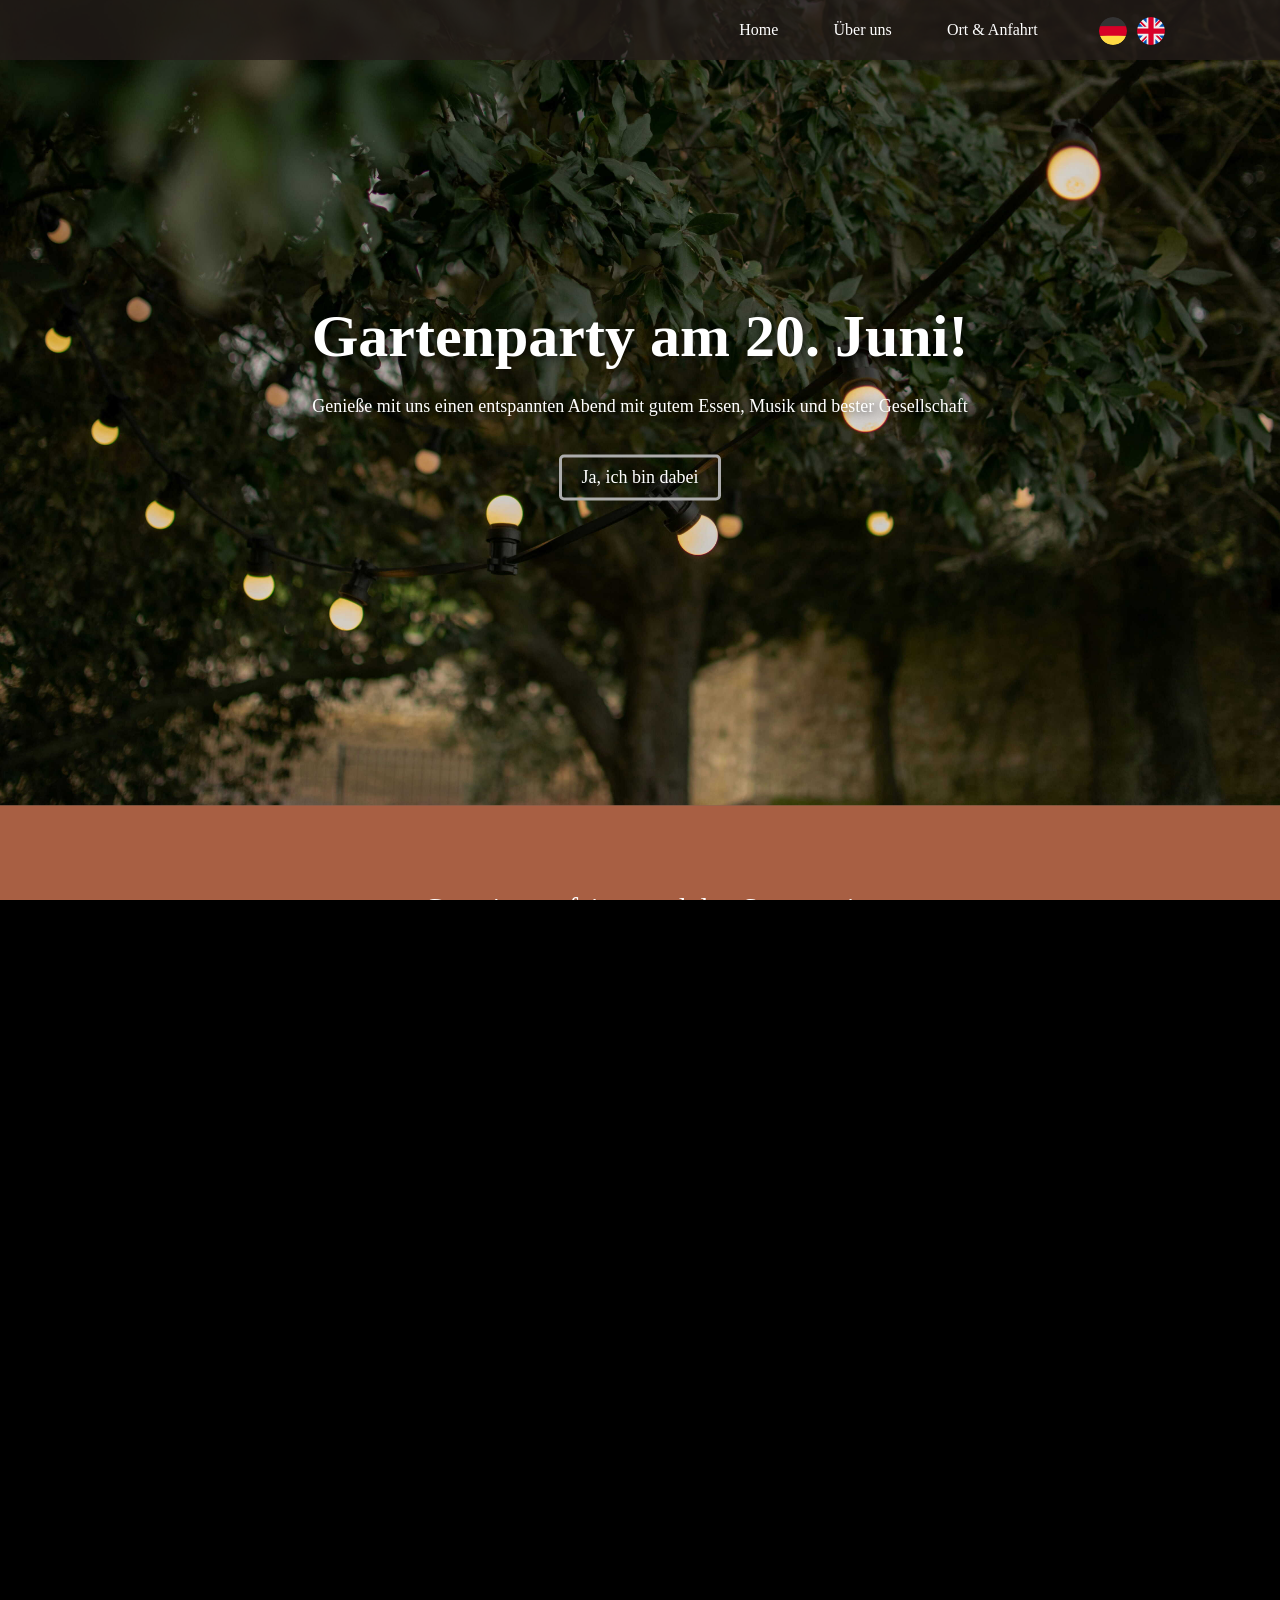
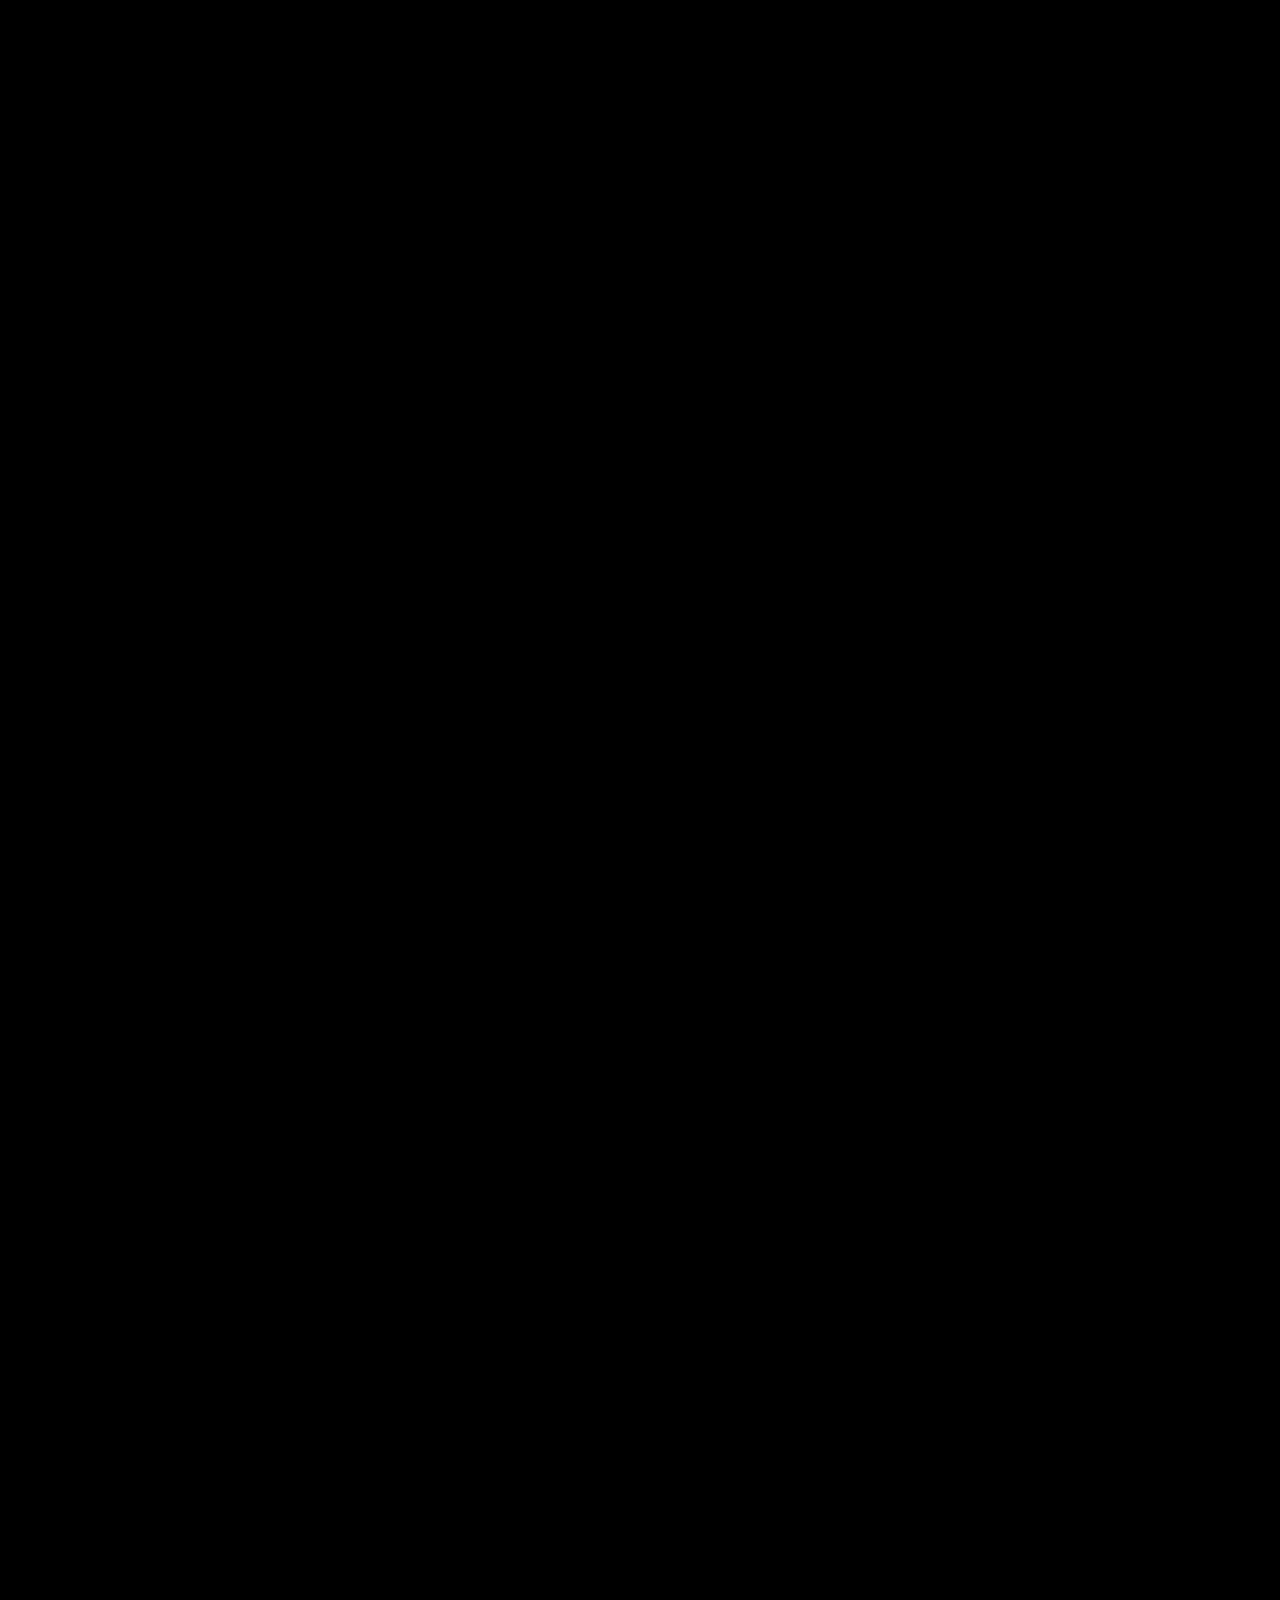
==== commit 3d18b944: "Rename HTML files from German to English" ====
--- a/index.html
+++ b/index.html
@@ -32,8 +32,8 @@
                 <ul>
                     <!-- Navigation links -->
                     <li><a href="index.html" data-i18n="home">Home</a></li>
-                    <li><a href="ueber_uns.html" data-i18n="about">Über uns</a></li>
-                    <li><a href="ort_und_anfahrt.html" data-i18n="location">Ort & Anfahrt</a></li>
+                    <li><a href="about.html" data-i18n="about">Über uns</a></li>
+                    <li><a href="location.html" data-i18n="location">Ort & Anfahrt</a></li>
                     <li class="lang-switch">
                         <button class="lang-btn" data-lang="de" title="Deutsch">
                             <img src="images/flag_de.svg" alt="Deutsch" class="flag-icon" />
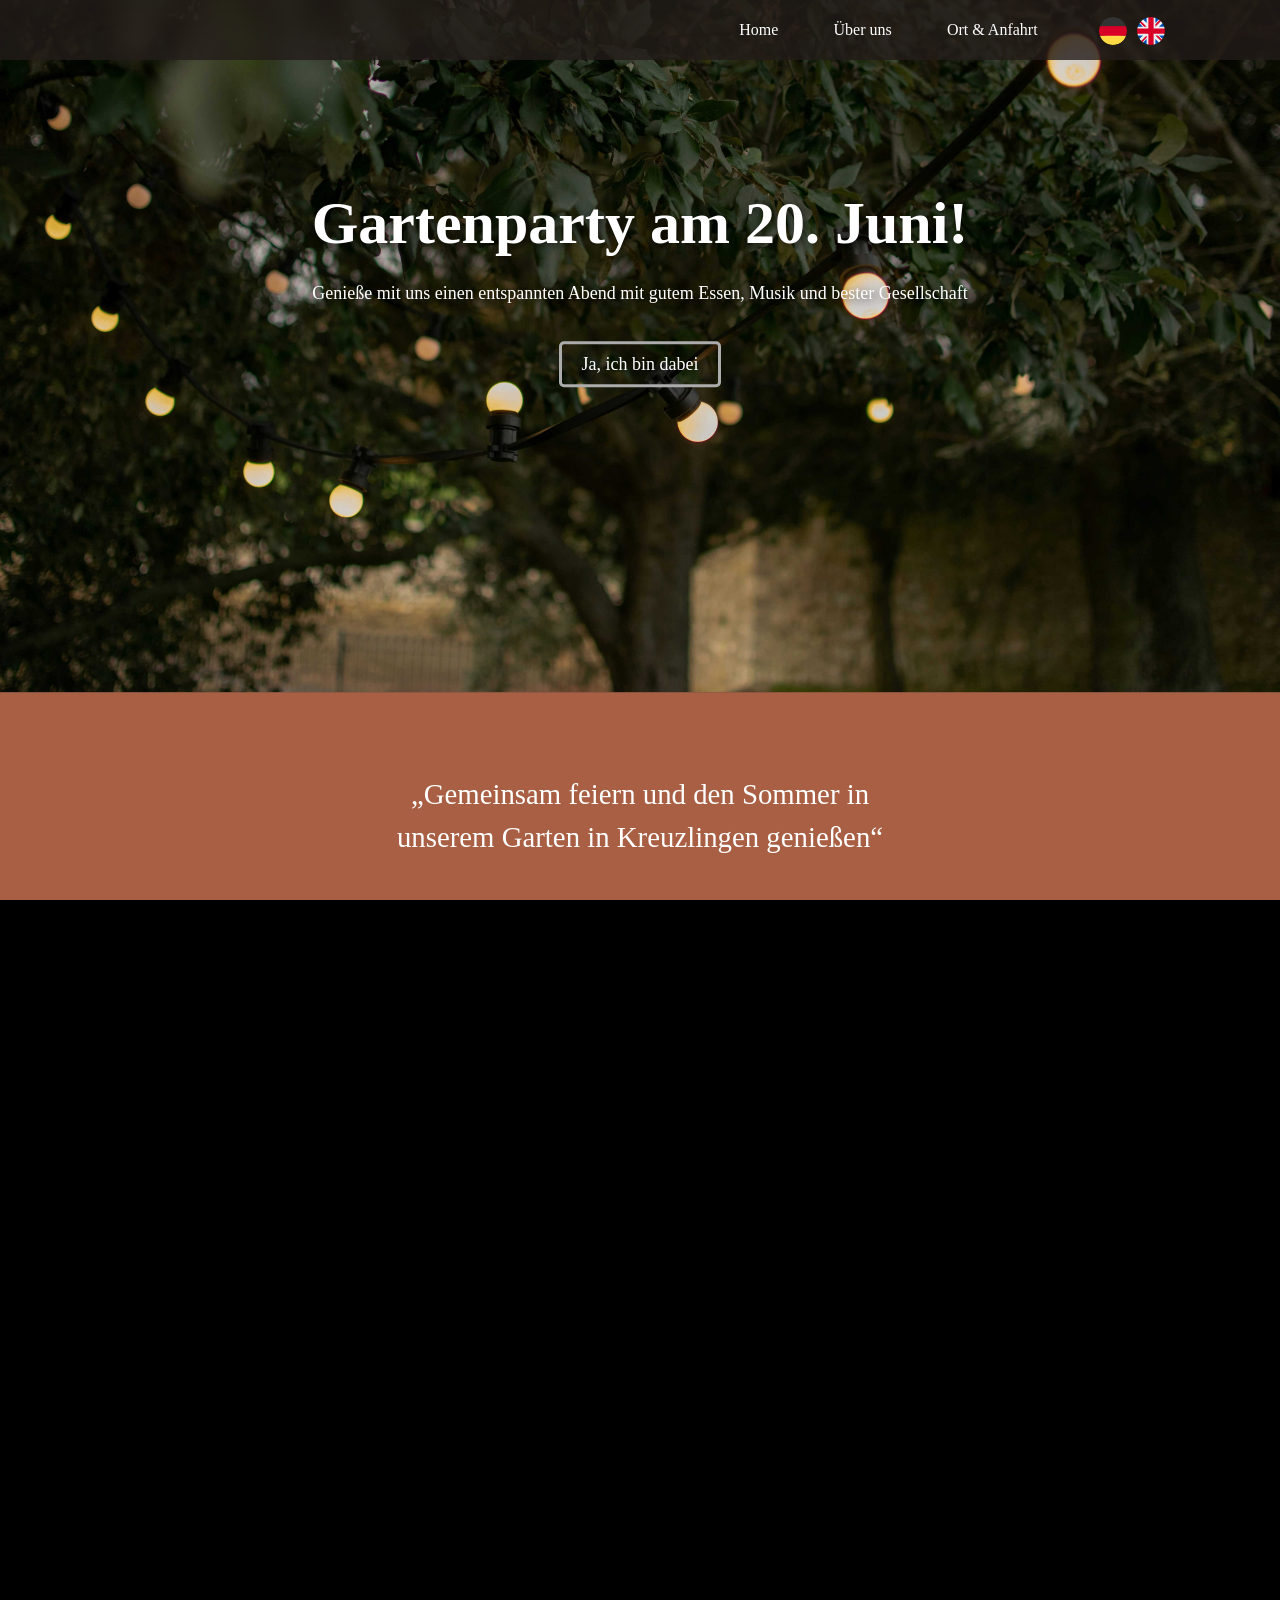
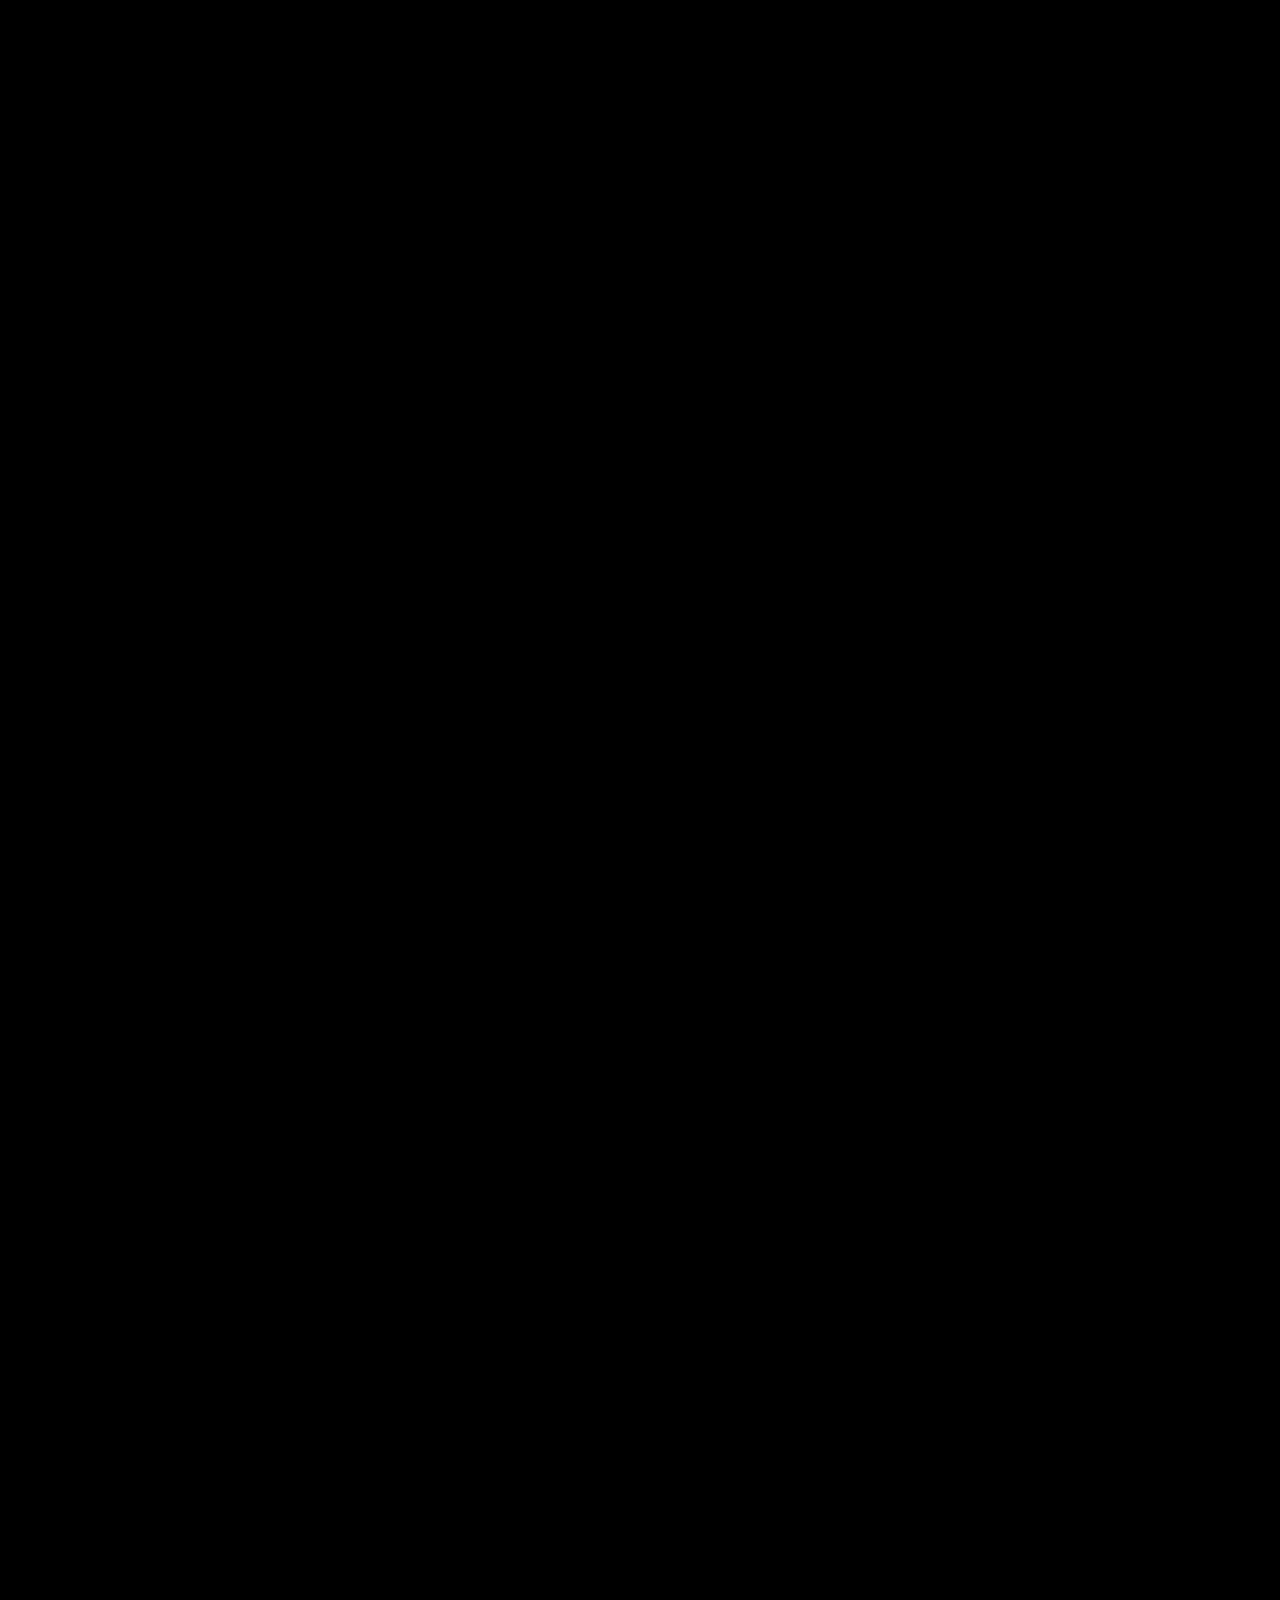
==== commit db45c67a: "Move ICS file into calendar directory" ====
--- a/index.html
+++ b/index.html
@@ -87,7 +87,7 @@
                                 <span data-i18n="googleCalBtn">Google Kalender</span>
                             </a>
                             <!-- iPhone Kalender-Button -->
-                            <a href="gartenparty2026.ics" target="_blank" rel="noopener" class="calendar-btn apple"
+                            <a href="calendar/gartenparty2026.ics" target="_blank" rel="noopener" class="calendar-btn apple"
                                 ><img src="images/icon_apple.svg" alt="Apple Icon" style="width: 27px; height: 27px; margin-right: 0px" />
                                 <span data-i18n="appleCalBtn">iPhone Kalender</span>
                             </a>
--- a/css/home.css
+++ b/css/home.css
@@ -54,18 +54,6 @@
     line-height: 1.7;
     margin: 0 auto;
     max-width: 700px;
-}
-
-/* Placeholder for layout spacing */
-.filling {
-    background-color: white;
-    color: white;
-    height: 60px;
-    display: flex;
-    justify-content: center;
-    align-items: center;
-    font-size: 20px;
-    line-height: 1.8em;
 }
 
 /* Event info section: image + info side by side */
@@ -384,18 +372,6 @@
         text-align: center;
     }
 
-    /* Placeholder for layout spacing */
-    .filling {
-        background-color: white;
-        color: white;
-        height: 60px;
-        display: flex;
-        justify-content: center;
-        align-items: center;
-        font-size: 20px;
-        line-height: 1.8em;
-    }
-
     /* Event info: stack vertically on mobile */
     .event_info {
         flex-direction: column;
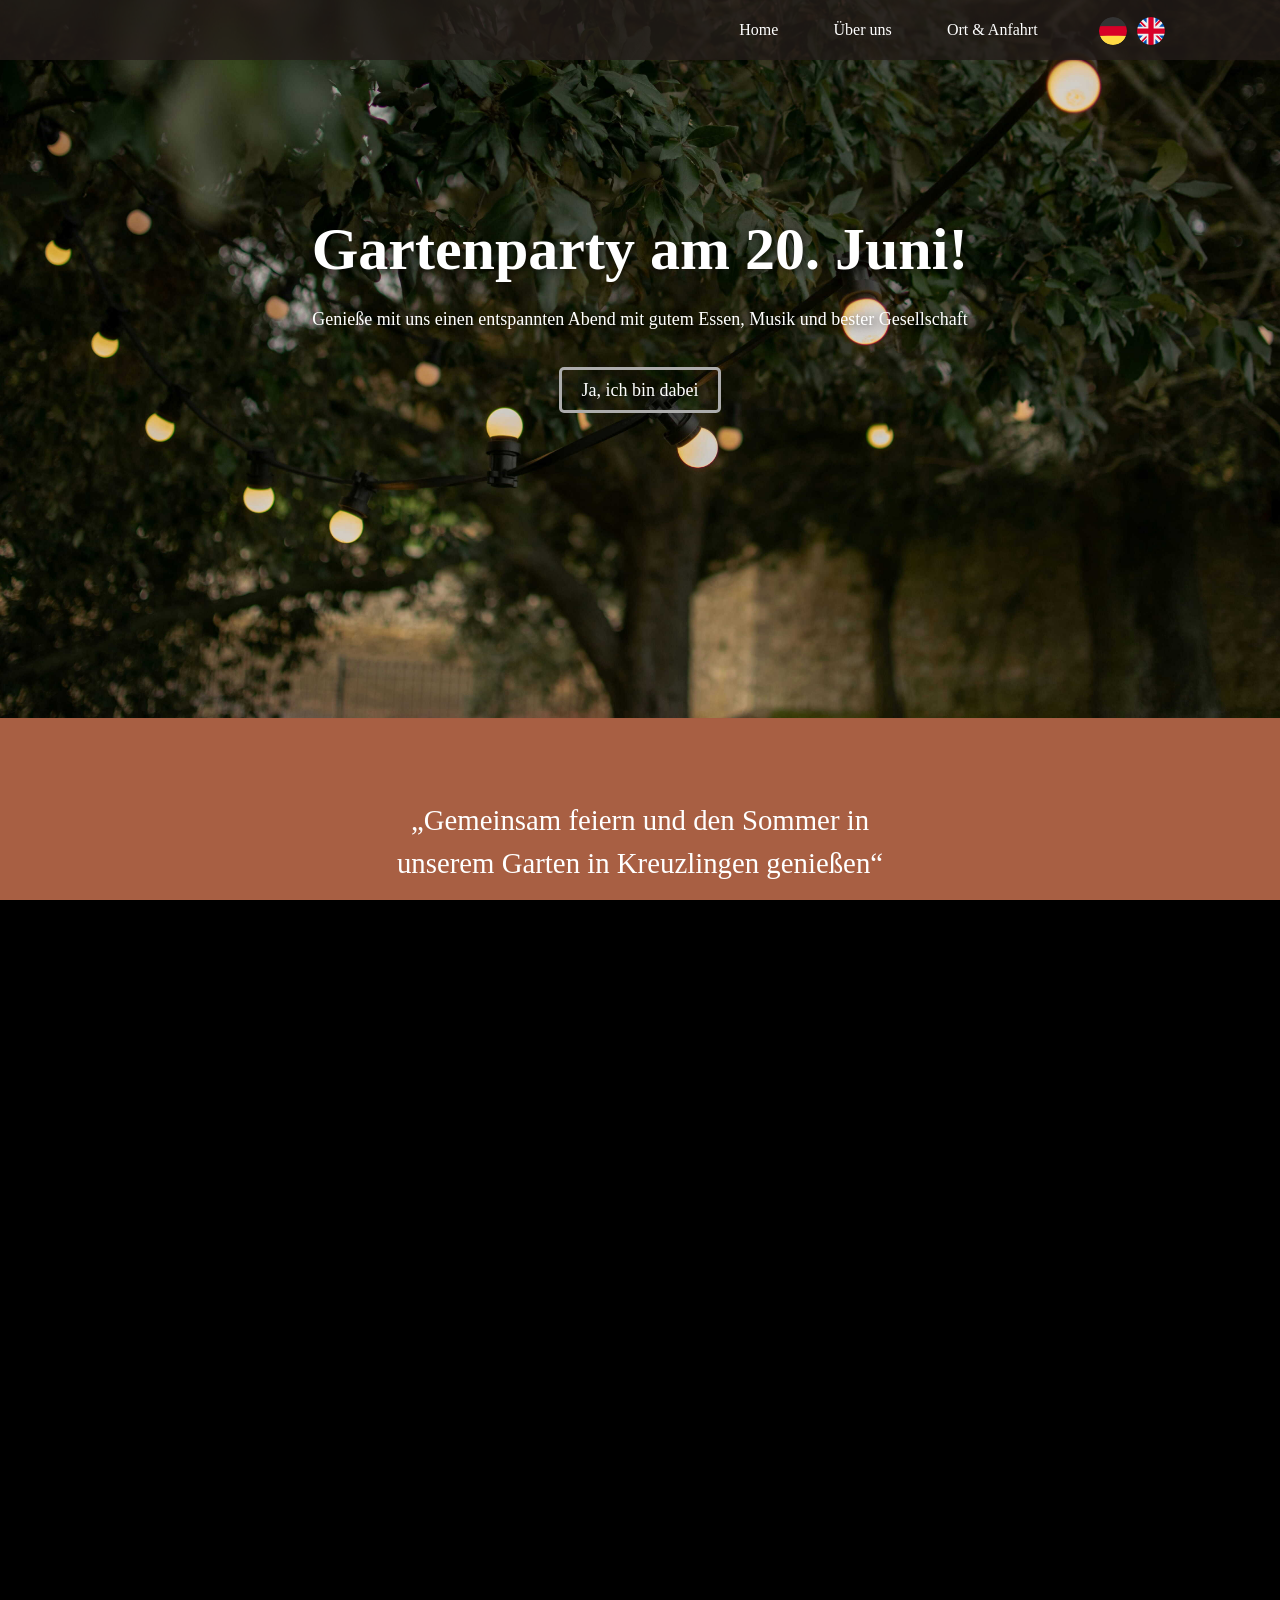
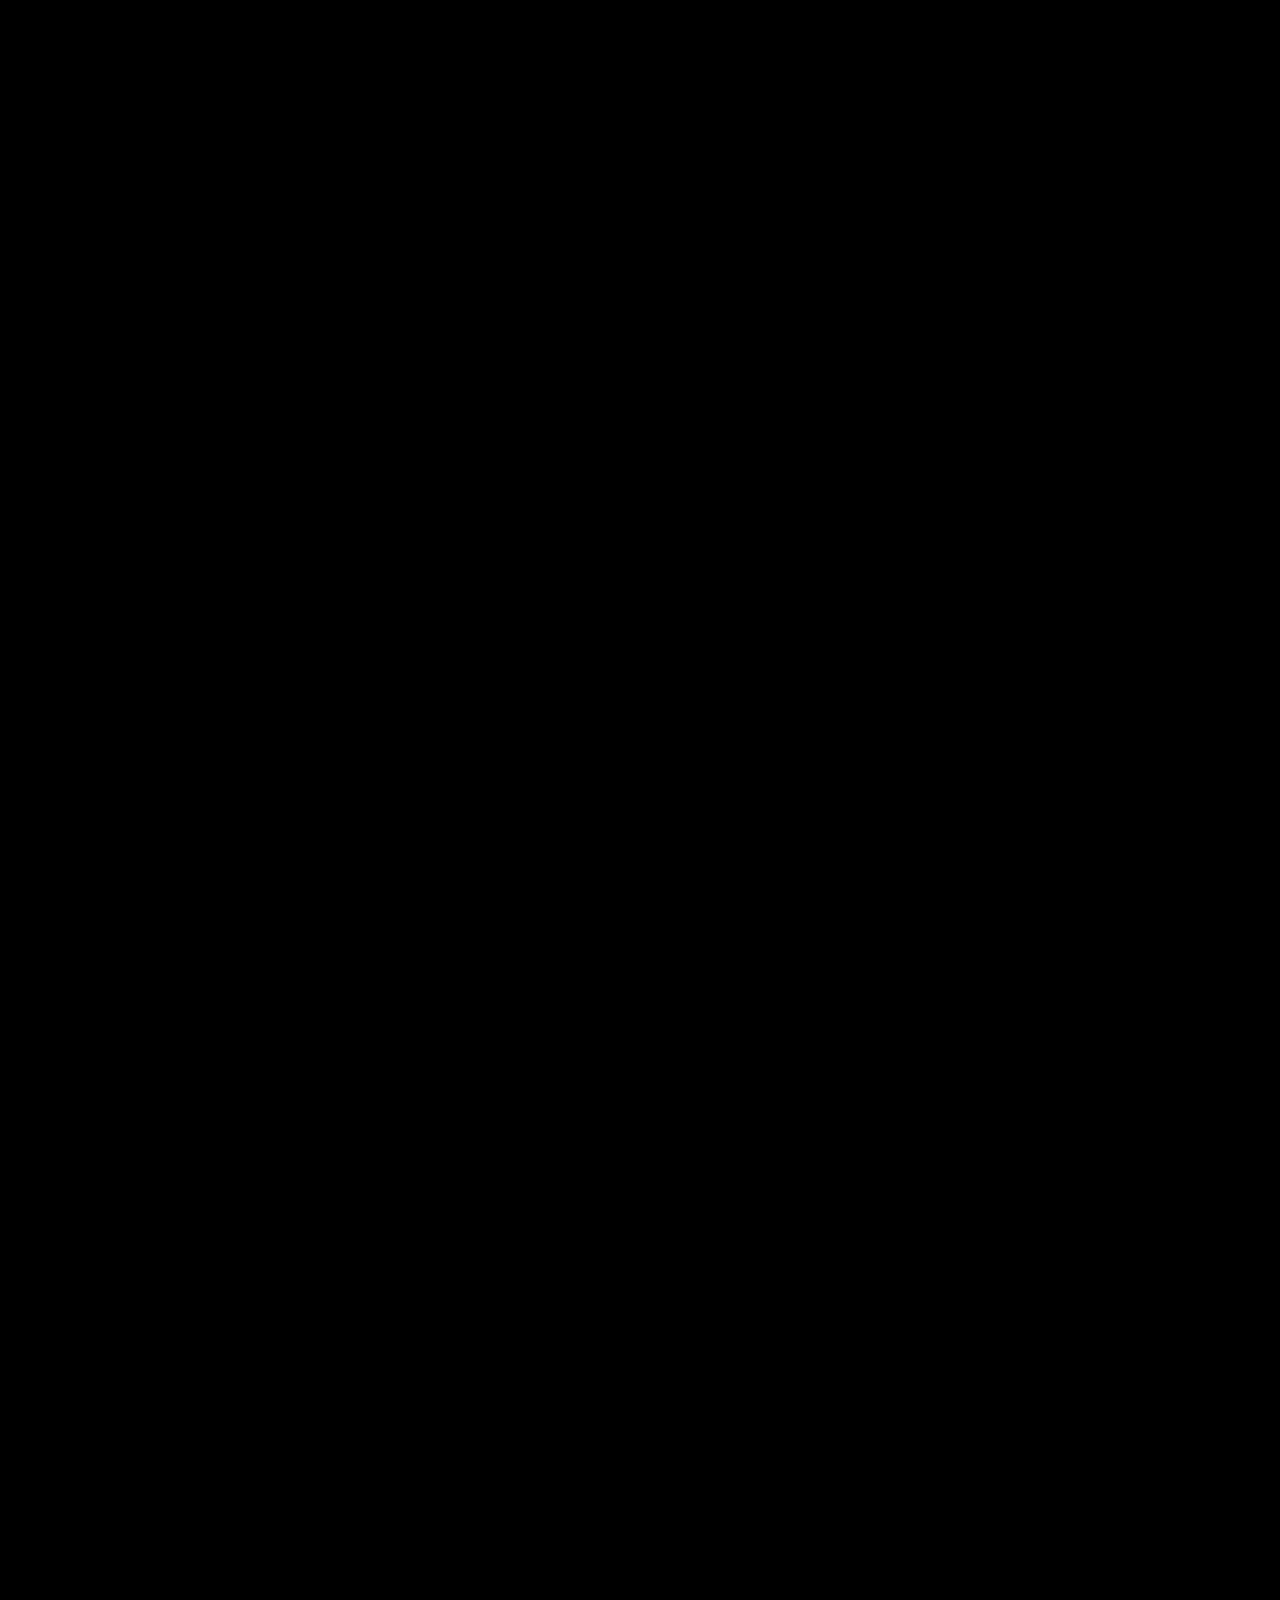
==== commit 1b79b537: "Add RSVP registration deadline" ====
--- a/index.html
+++ b/index.html
@@ -133,7 +133,8 @@
                         <h2 data-i18n="rsvpTitle">Bitte gib uns Bescheid!</h2>
                         <p data-i18n="rsvpText">
                             Wir freuen uns, wenn du dabei bist.<br />
-                            Bitte fülle das Formular aus, damit wir planen können.
+                            Bitte fülle das Formular aus, damit wir planen können.<br />
+                            (Anmeldung voraussichtlich bis 15.06.2026 möglich)
                         </p>
                         <form class="party-form" name="party-invitation" method="POST" data-netlify="true" netlify-honeypot="bot-field">
                             <!-- Hidden field for spam protection -->
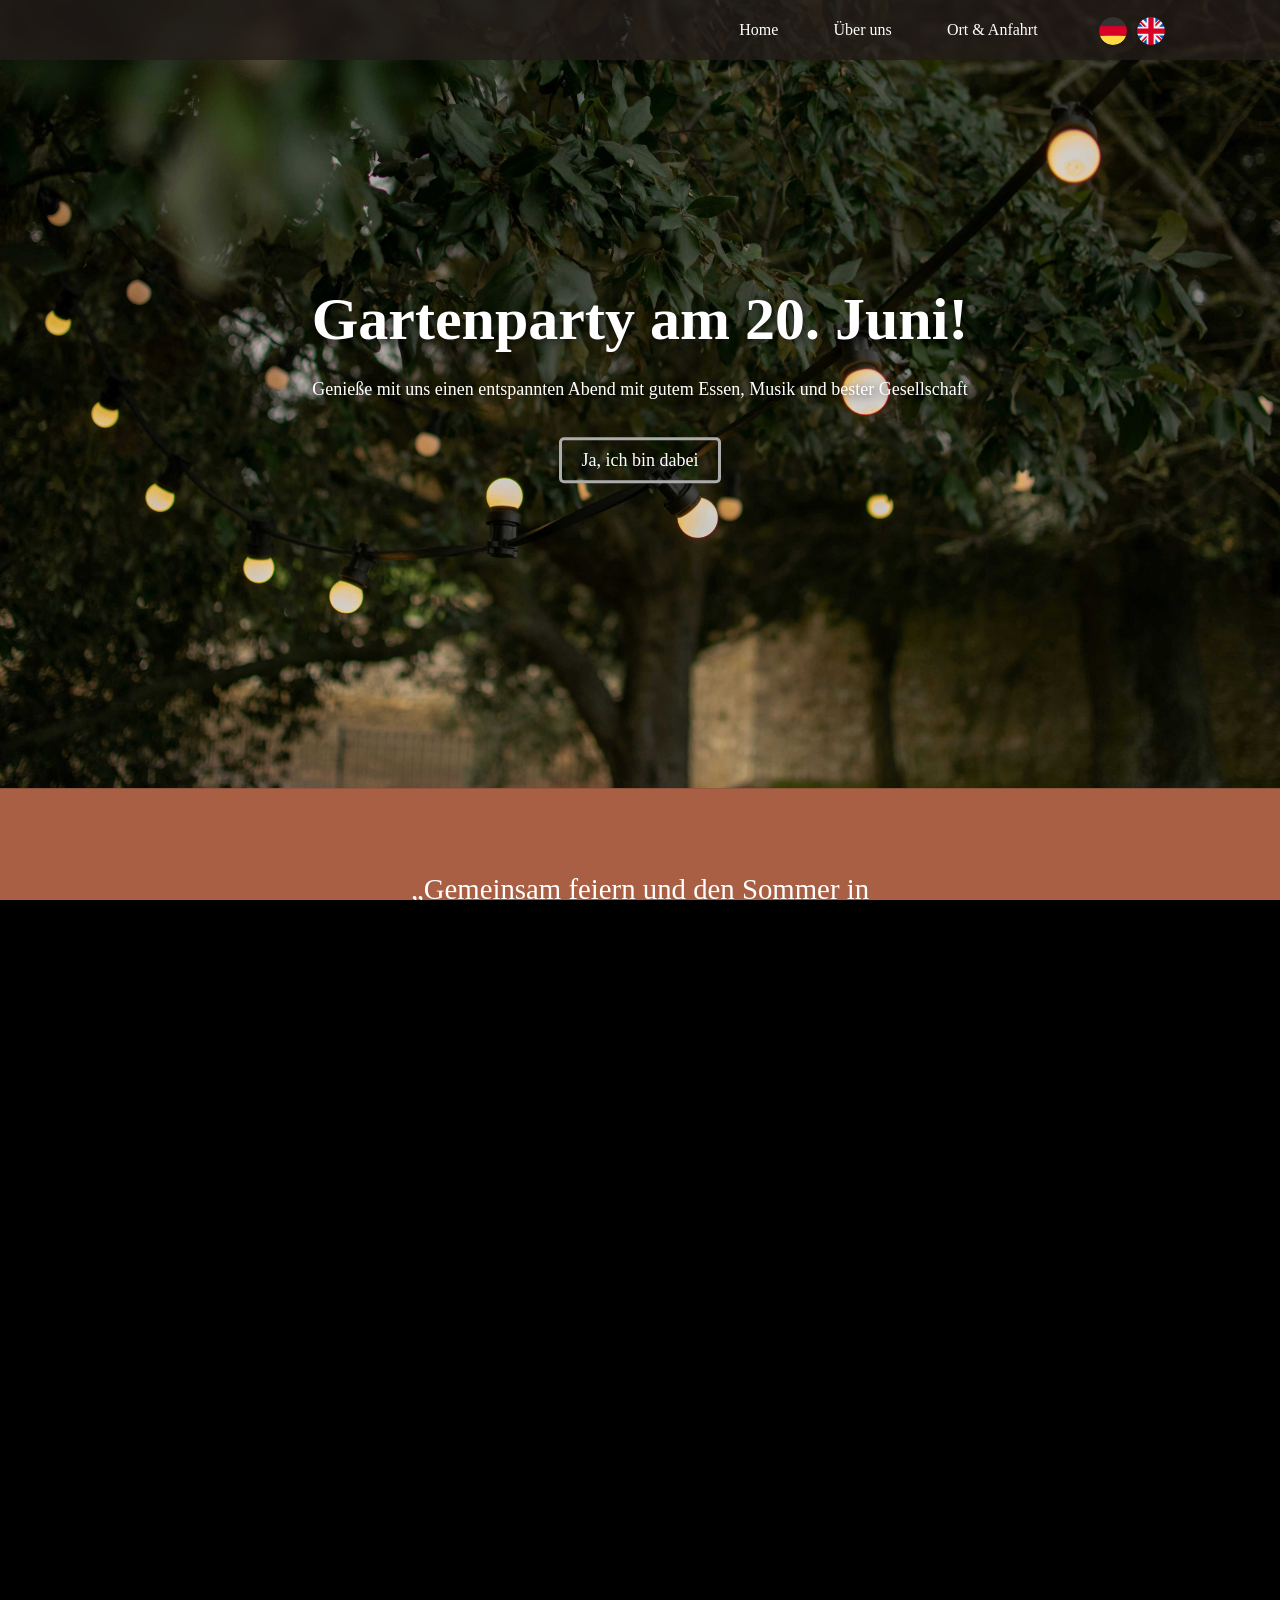
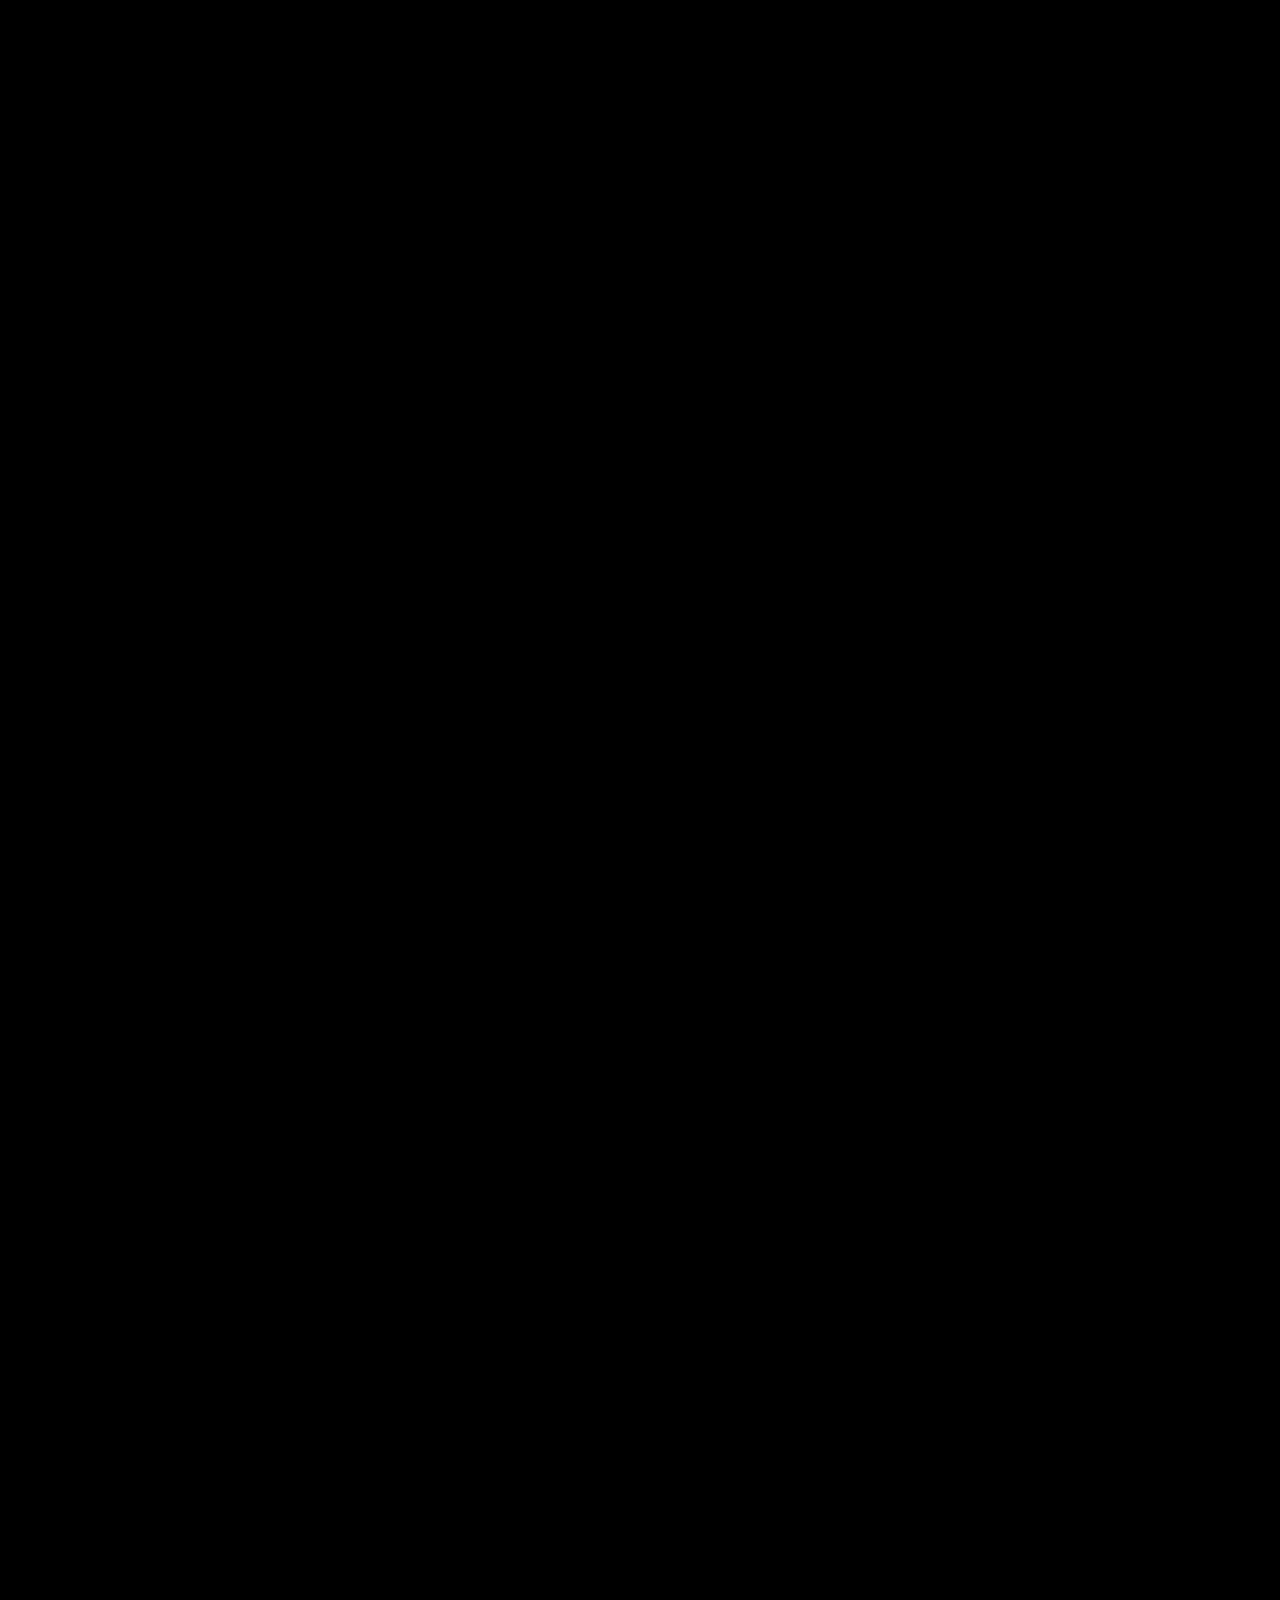
==== commit 442420b7: "Add overnight parking info dialog" ====
--- a/index.html
+++ b/index.html
@@ -173,8 +173,8 @@
 
                             <!-- Query overnight stay -->
                             <p>
-                                <strong data-i18n="overnightLabel">Übernachtest du bei uns?<span style="color: red">*</span></strong
-                                ><br />
+                                <strong data-i18n="overnightLabel">Übernachtest du bei uns?<span style="color: red">*</span></strong>
+                                <img id="overnight-info" src="images/overnight_info.svg" alt="Info" style="width: 18px; height: 18px; cursor: pointer; margin-left: 6px; vertical-align: -2px" /><br />
                                 <span class="radio-group">
                                     <label> <input type="radio" name="uebernachtung" value="Ja" required /> <span data-i18n="yes">Ja</span> </label>
                                     <label> <input type="radio" name="uebernachtung" value="Nein" /> <span data-i18n="no">Nein</span> </label>
@@ -238,9 +238,27 @@
                 <script src="js/language_switcher.js"></script>
 
                 <!-- Import SweetAlert2 for nice info popups -->
-                <!-- <script src="js/sweetalert2.all.min.js"></script>
+                <script src="js/sweetalert2.all.min.js"></script>
 
                 <script>
+                    // Registers the click handler for the overnight info popup
+                    function ParkingInfoHandler() {
+                        var link = document.getElementById("overnight-info");
+                        if (link) {
+                            link.onclick = function (e) {
+                                e.preventDefault();
+                                Swal.fire({
+                                    title: translations.overnightInfoTitle,
+                                    html: "<div style='text-align:left;'>" + translations.overnightInfoBody + "</div>",
+                                    icon: "info",
+                                    confirmButtonText: translations.overnightInfoButton,
+                                });
+                            };
+                        }
+                    }
+                </script>
+
+                <!-- <script>
                     // Prevent form submission
                     document.addEventListener("DOMContentLoaded", function () {
                         const form = document.querySelector(".party-form");
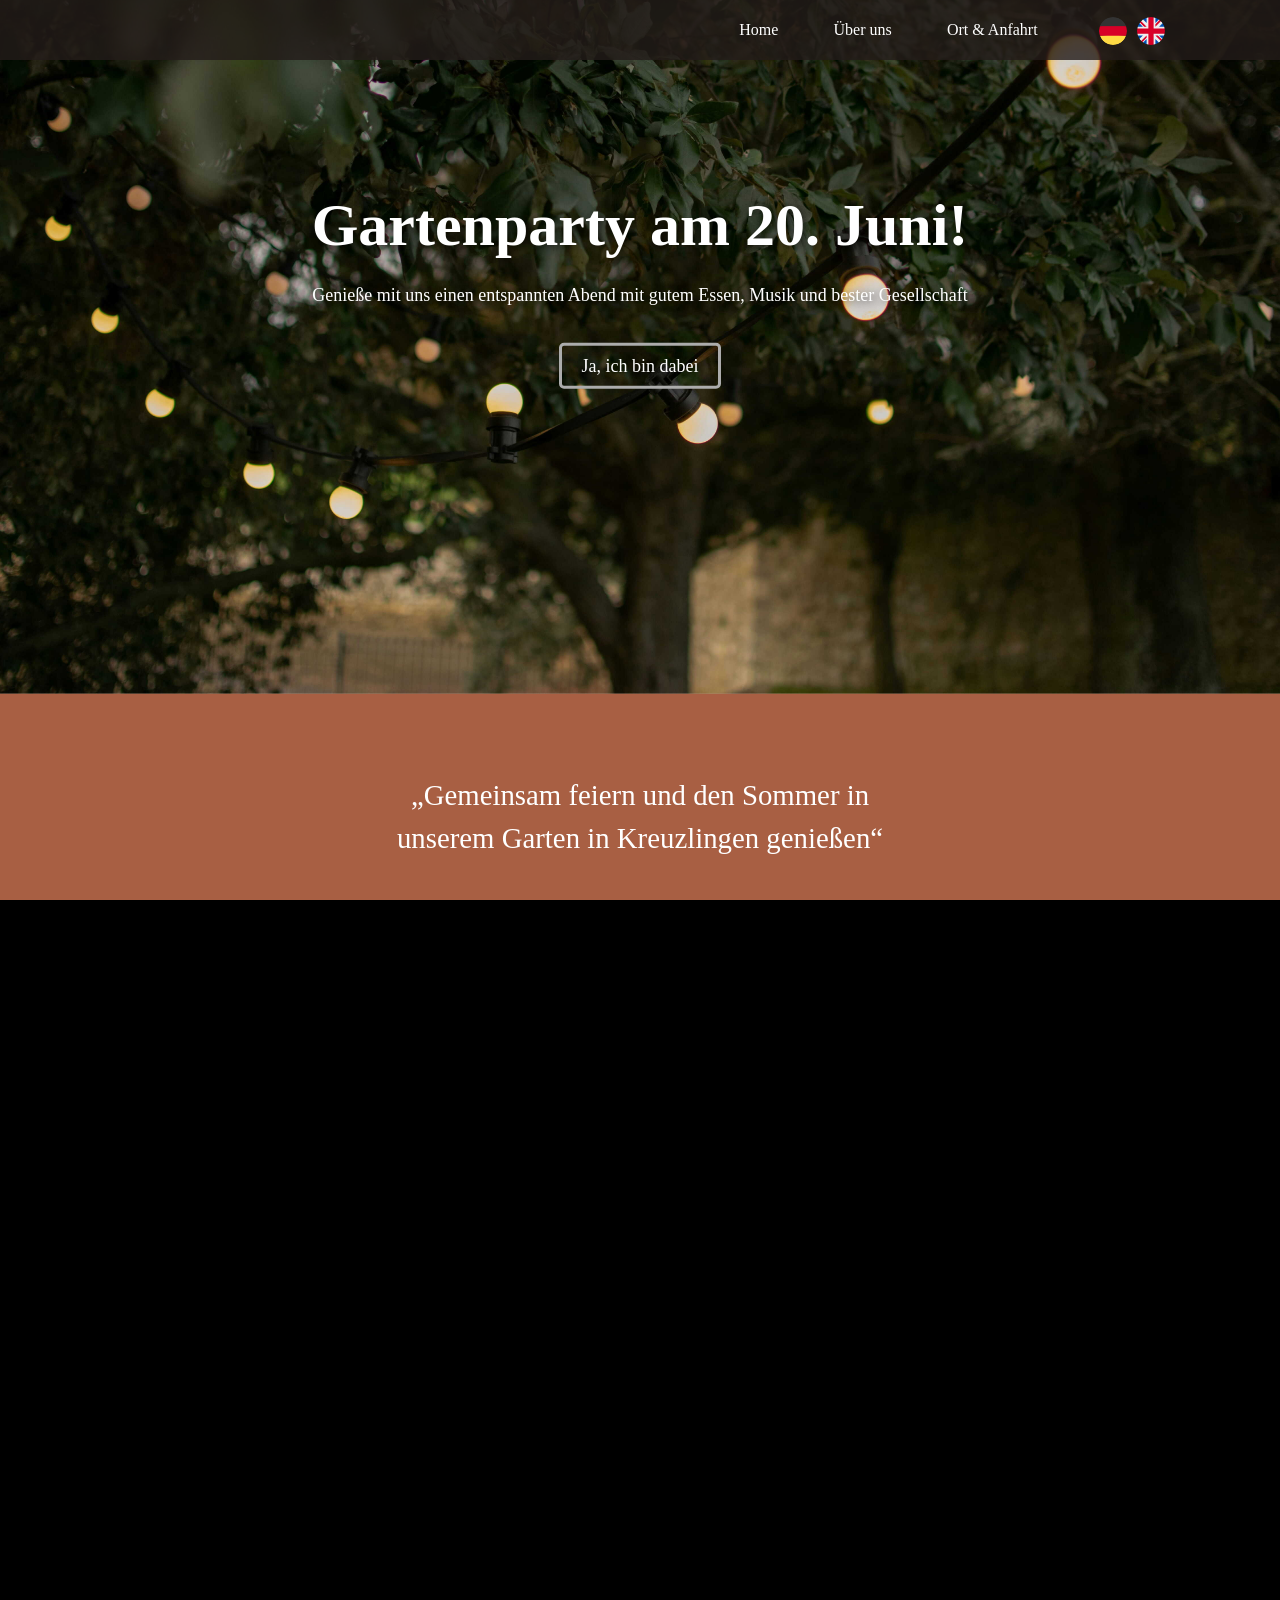
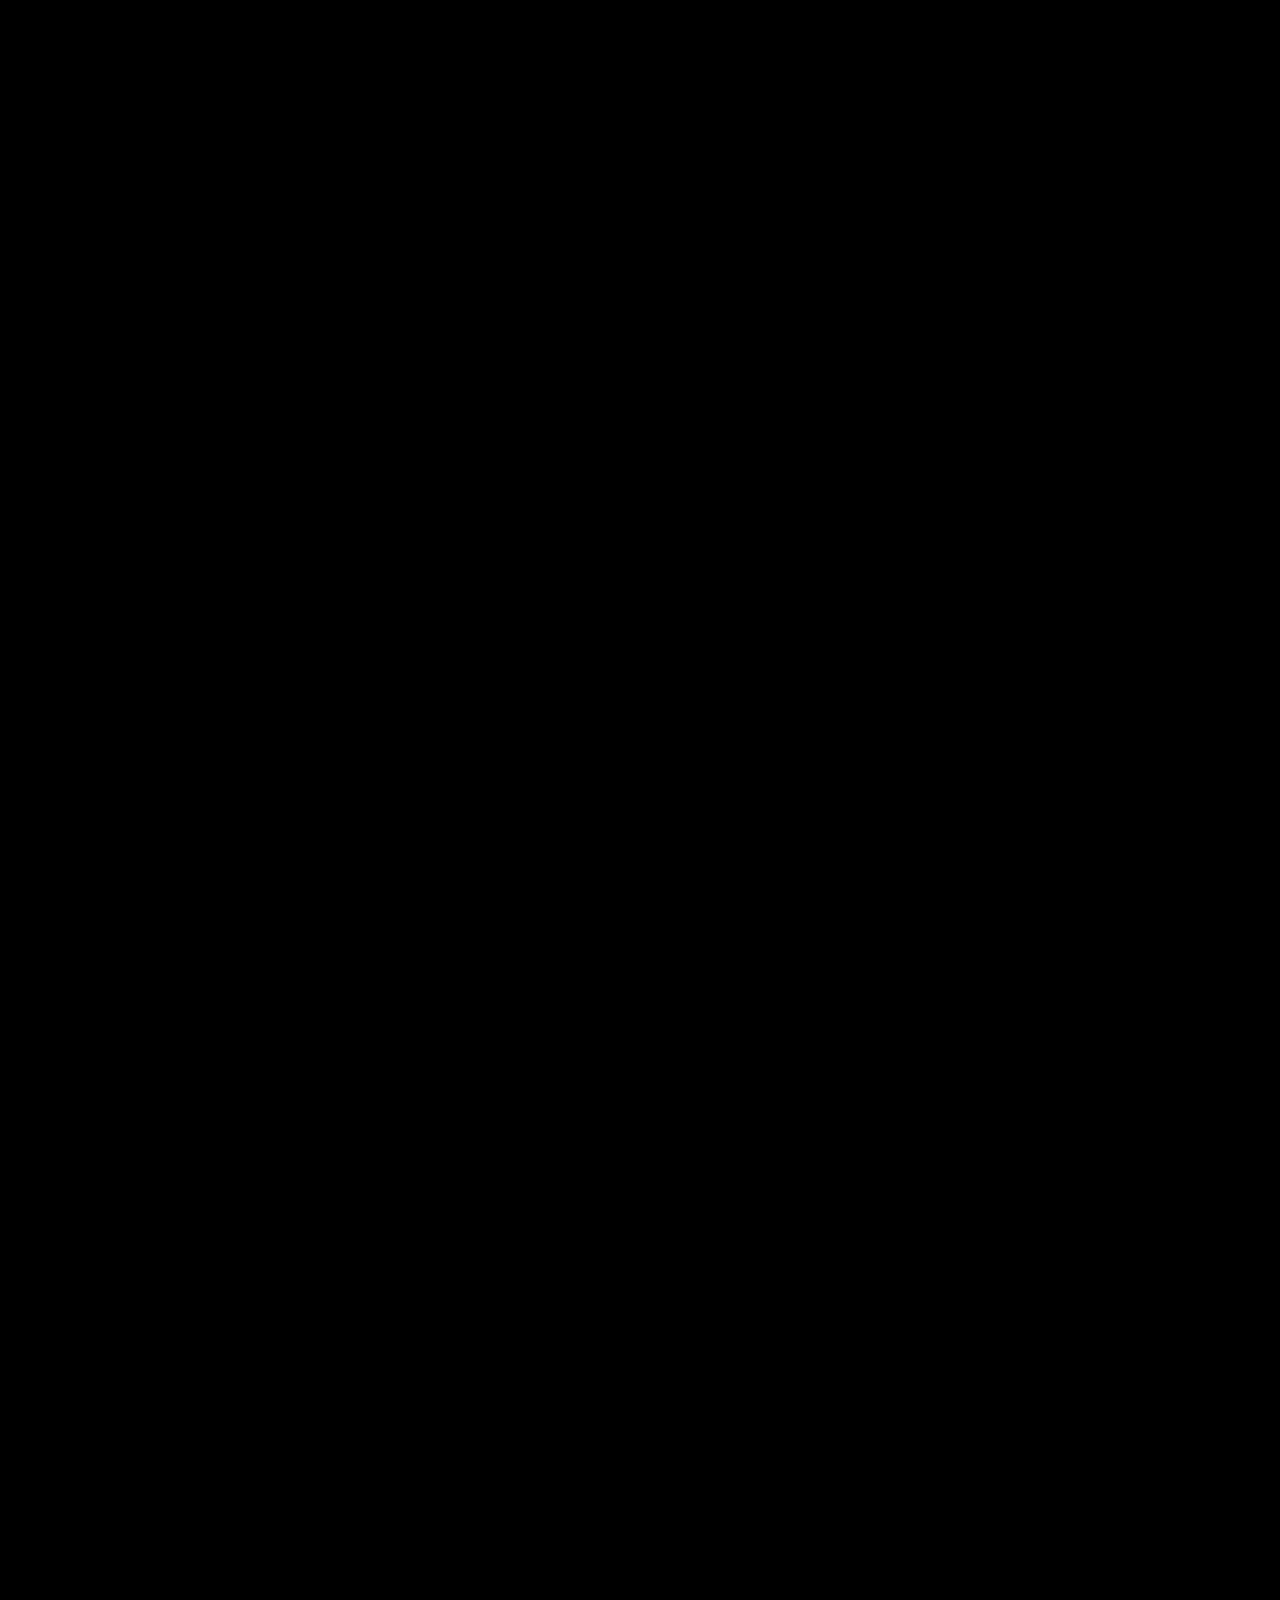
==== commit 9b130f95: "Increase overnight info icon touch area and refactor overnight info icon styles into CSS" ====
--- a/index.html
+++ b/index.html
@@ -174,7 +174,10 @@
                             <!-- Query overnight stay -->
                             <p>
                                 <strong data-i18n="overnightLabel">Übernachtest du bei uns?<span style="color: red">*</span></strong>
-                                <img id="overnight-info" src="images/overnight_info.svg" alt="Info" style="width: 18px; height: 18px; cursor: pointer; margin-left: 6px; vertical-align: -2px" /><br />
+                                <span id="overnight-info">
+                                    <img src="images/overnight_info.svg" alt="Info" />
+                                </span>
+                                <br />
                                 <span class="radio-group">
                                     <label> <input type="radio" name="uebernachtung" value="Ja" required /> <span data-i18n="yes">Ja</span> </label>
                                     <label> <input type="radio" name="uebernachtung" value="Nein" /> <span data-i18n="no">Nein</span> </label>
--- a/css/home.css
+++ b/css/home.css
@@ -260,6 +260,23 @@
     background-color: #2a2f34;
 }
 
+/* Info icon beside overnight question */
+#overnight-info {
+    display: inline-flex;
+    align-items: center;
+    justify-content: center;
+    width: 36px;
+    height: 36px;
+    margin-left: 3px;
+    cursor: pointer;
+    vertical-align: -5px;
+}
+
+#overnight-info img {
+    width: 21px;
+    height: 21px;
+}
+
 /* ====== Tablet Optimization ====== */
 @media screen and (min-width: 601px) and (max-width: 1025px) {
     /* Event info: stack vertically on tablet */
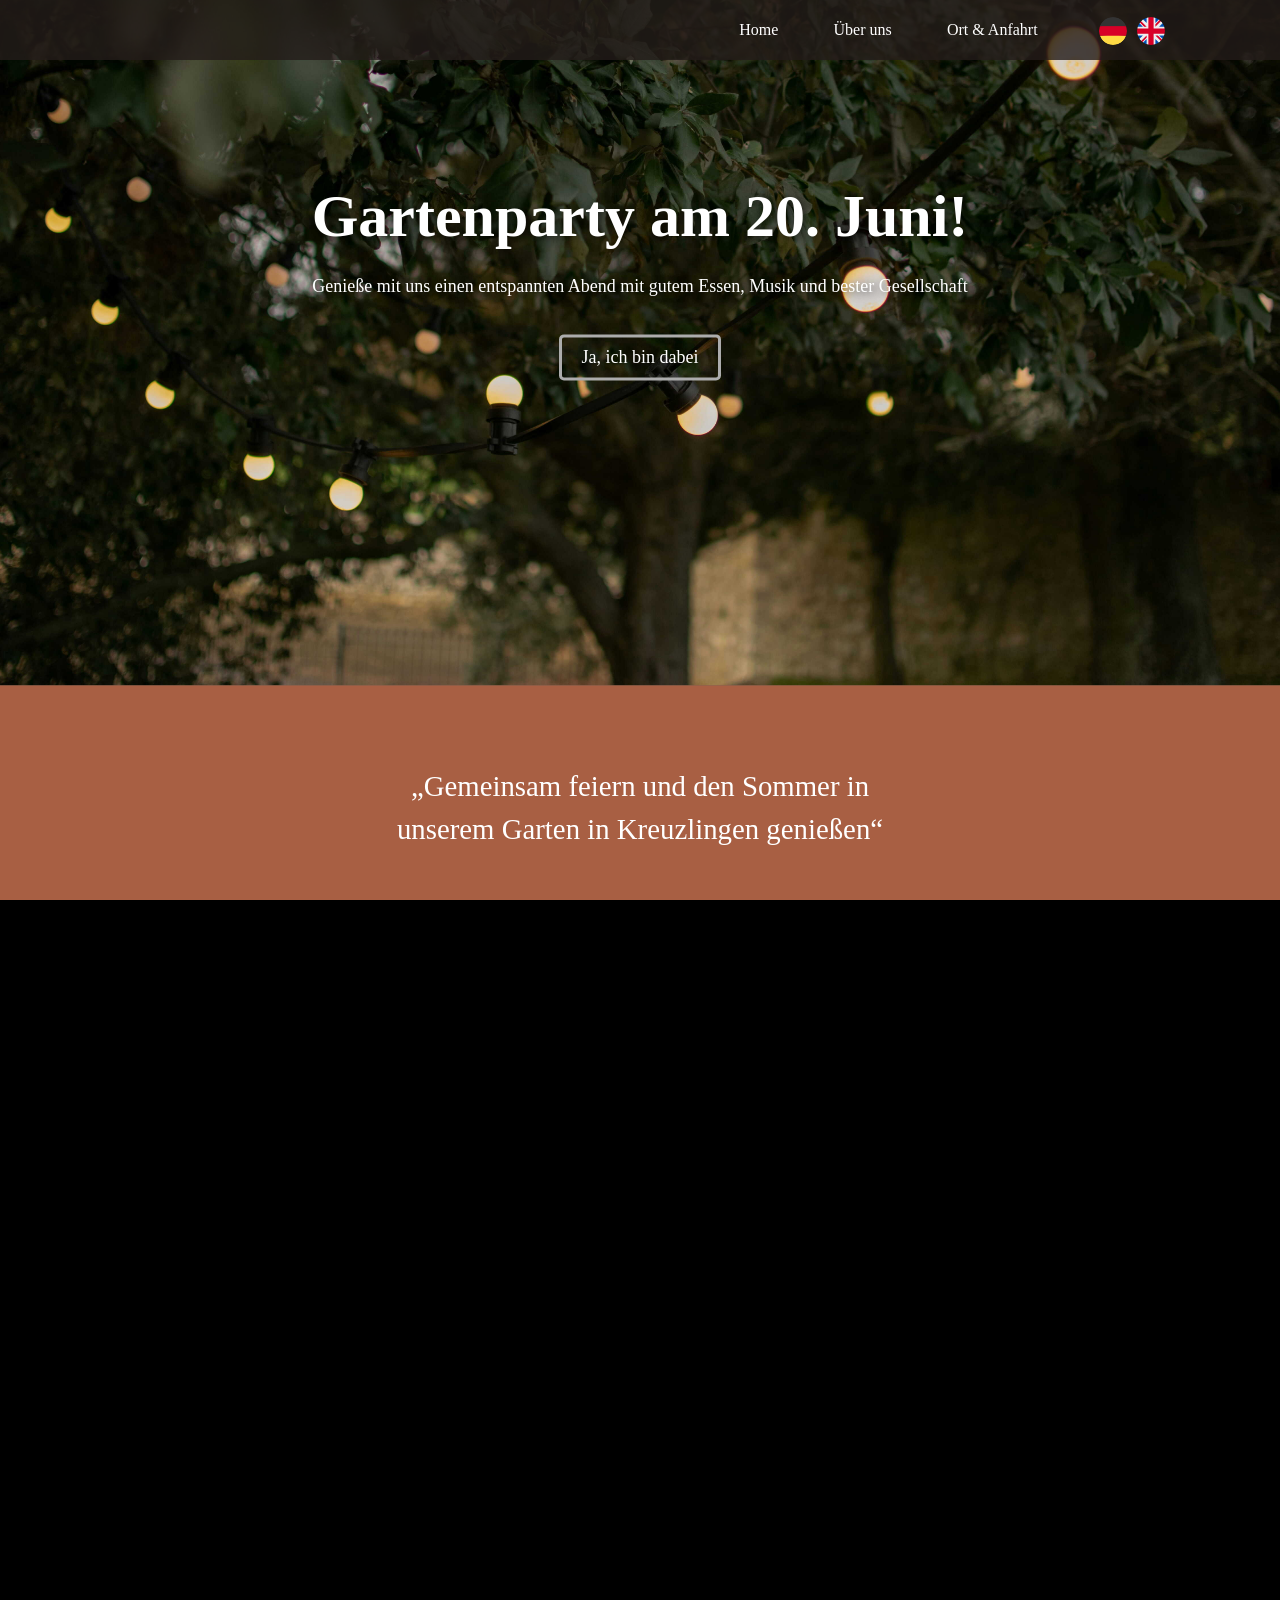
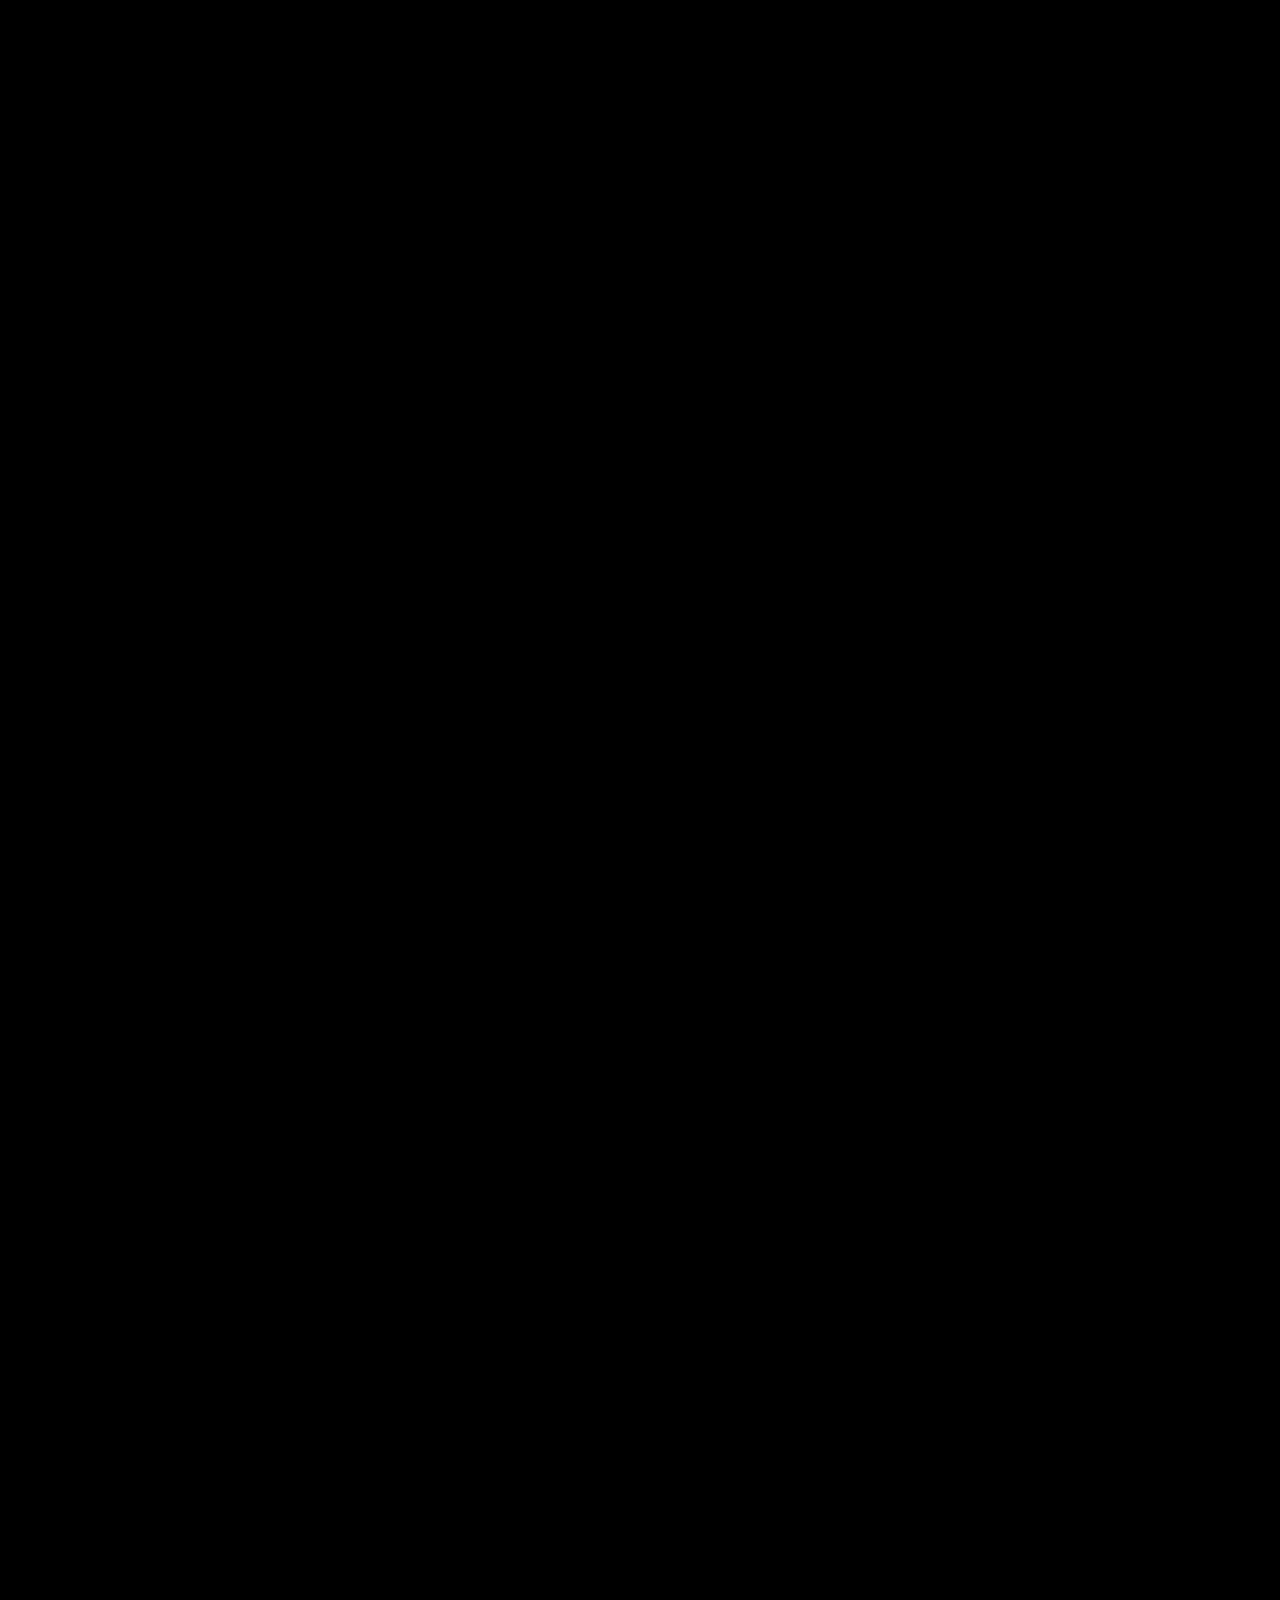
==== commit a9429f48: "Centralize calendar config and RSVP deadline in event.json" ====
--- a/index.html
+++ b/index.html
@@ -77,19 +77,16 @@
                                 Bring gern eigenes Grillgut mit.<br />
                             </p>
 
-                            <!-- Google Kalender-Button -->
-                            <a
-                                href="https://calendar.google.com/calendar/render?action=TEMPLATE&text=Gartenparty+in+Kreuzlingen&dates=20260620T150000Z/20260620T230000Z&details=https://gartenparty2026.netlify.app&location=Remisbergstrasse+3,+8280+Kreuzlingen,+Schweiz&ctz=Europe/Zurich"
-                                target="_blank"
-                                class="calendar-btn google"
-                            >
+                            <!-- Google Calendar button -->
+                            <a id="google-calendar-link" href="#" target="_blank" rel="noopener" class="calendar-btn google">
                                 <img src="images/icon_google.svg" alt="Google Icon" style="width: 27px; height: 27px; margin-right: 0px" />
-                                <span data-i18n="googleCalBtn">Google Kalender</span>
+                                <span data-i18n="googleCalBtn">Google Calendar</span>
                             </a>
-                            <!-- iPhone Kalender-Button -->
-                            <a href="calendar/gartenparty2026.ics" target="_blank" rel="noopener" class="calendar-btn apple"
-                                ><img src="images/icon_apple.svg" alt="Apple Icon" style="width: 27px; height: 27px; margin-right: 0px" />
-                                <span data-i18n="appleCalBtn">iPhone Kalender</span>
+
+                            <!-- Apple Calendar button -->
+                            <a id="apple-calendar-link" href="#" download="gartenparty2026.ics" class="calendar-btn apple">
+                                <img src="images/icon_apple.svg" alt="Apple Icon" style="width: 27px; height: 27px; margin-right: 0px" />
+                                <span data-i18n="appleCalBtn">iPhone Calendar</span>
                             </a>
                         </div>
                     </section>
@@ -240,8 +237,14 @@
                 <!-- Import language switcher script for multi-language support -->
                 <script src="js/language_switcher.js"></script>
 
+                <!-- Import calendar link generator -->
+                <script src="js/calendar.js"></script>
+
                 <!-- Import SweetAlert2 for nice info popups -->
                 <script src="js/sweetalert2.all.min.js"></script>
+
+                <!-- Prevent RSVP submissions after deadline -->
+                <script src="js/rsvp_closed.js"></script>
 
                 <script>
                     // Registers the click handler for the overnight info popup
@@ -260,24 +263,6 @@
                         }
                     }
                 </script>
-
-                <!-- <script>
-                    // Prevent form submission
-                    document.addEventListener("DOMContentLoaded", function () {
-                        const form = document.querySelector(".party-form");
-                        if (form) {
-                            form.addEventListener("submit", function (e) {
-                                e.preventDefault();
-                                Swal.fire({
-                                    title: translations.closedTitle,
-                                    html: "<div style='text-align:left;'>" + translations.closedBody + "</div>",
-                                    icon: "error",
-                                    confirmButtonText: "OK",
-                                });
-                            });
-                        }
-                    });
-                </script> -->
             </div>
         </div>
     </body>
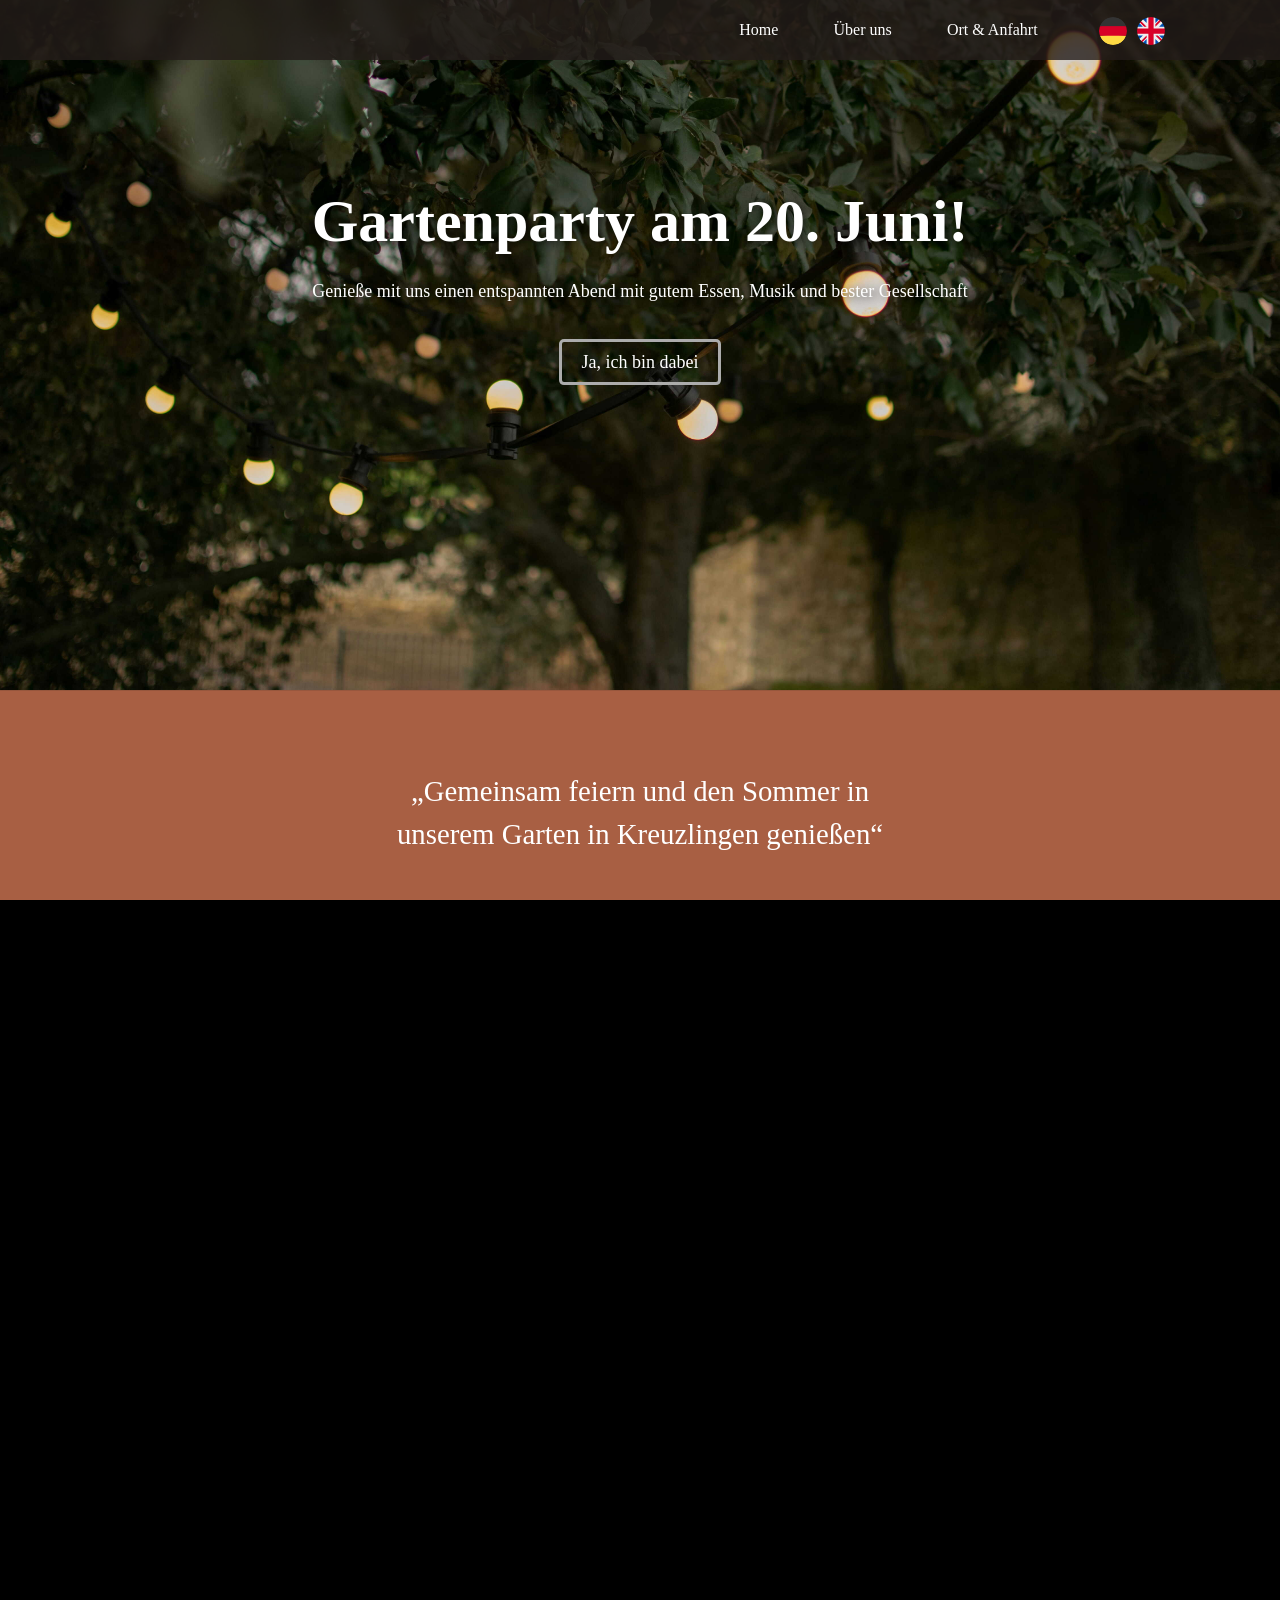
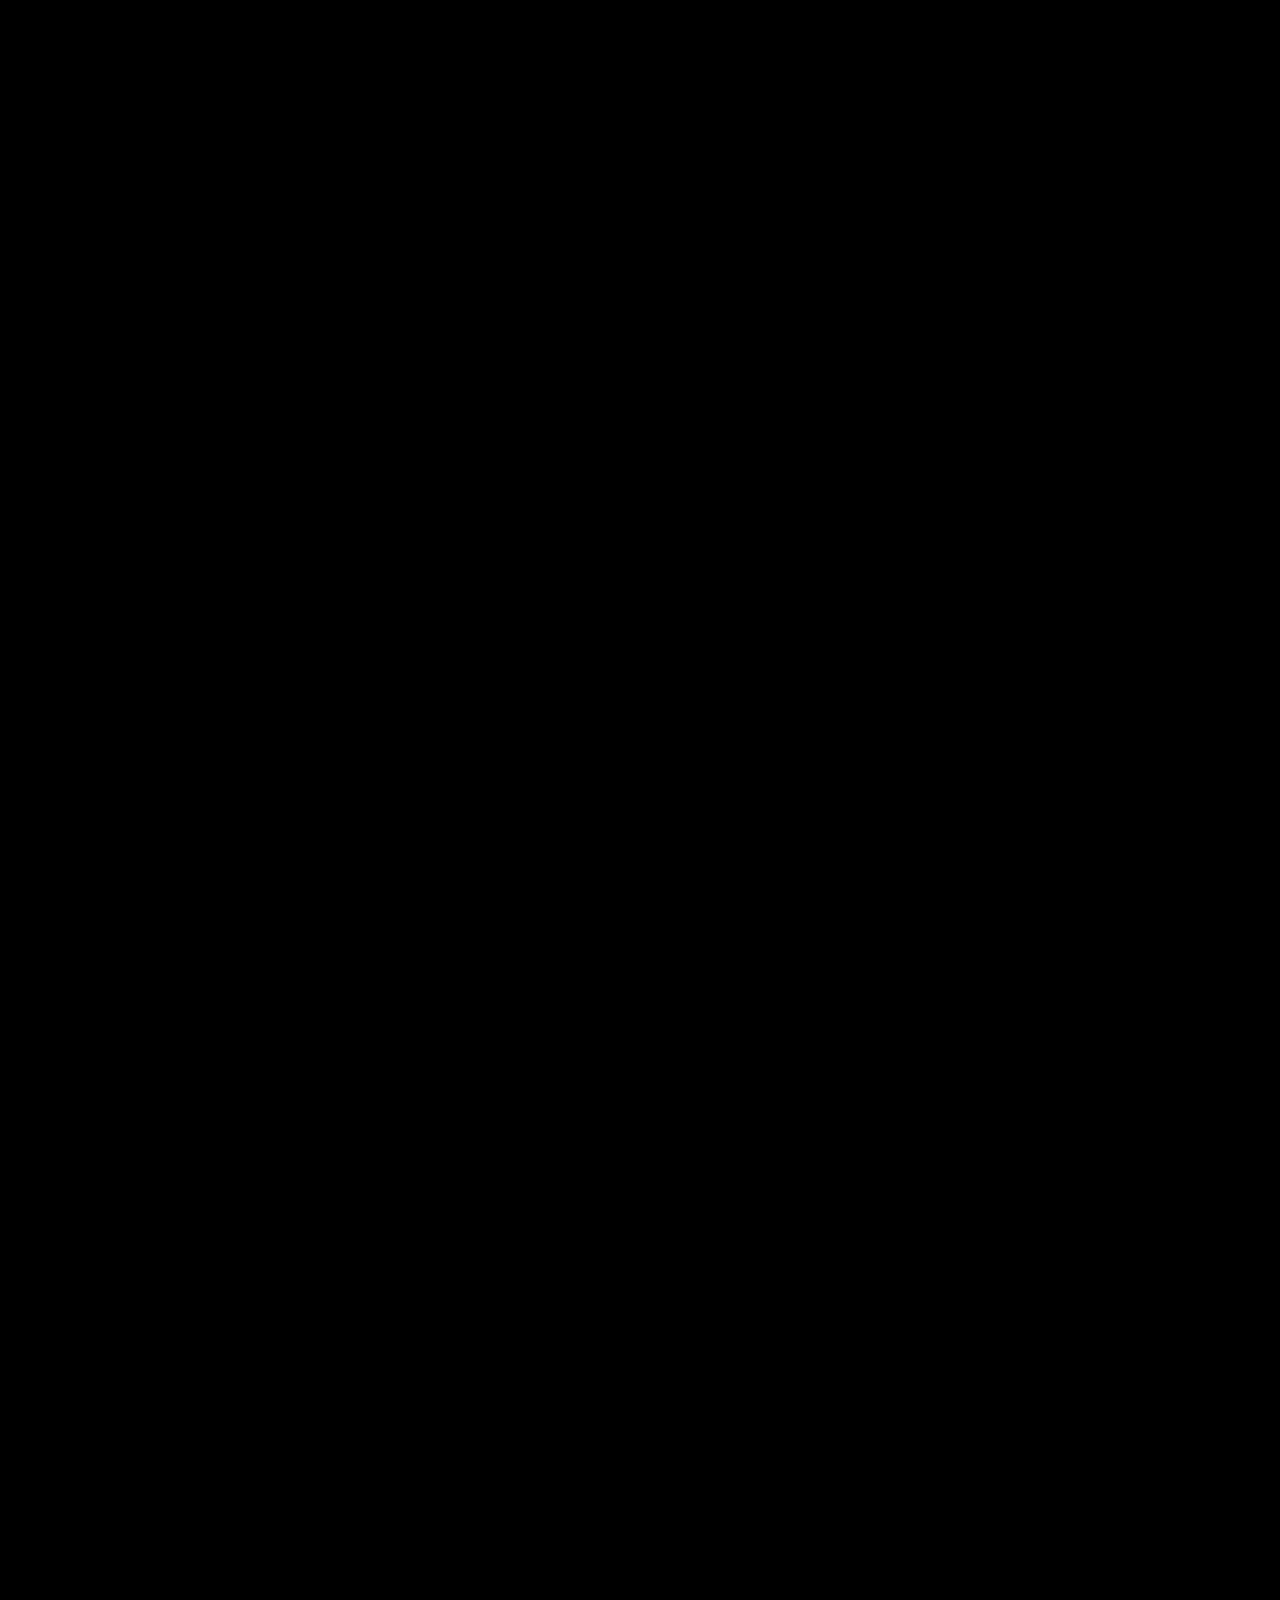
==== commit bebcae46: "Disable further registrations" ====
--- a/index.html
+++ b/index.html
@@ -9,6 +9,8 @@
         <meta property="og:url" content="https://gartenparty2026.netlify.app/" />
         <meta property="og:type" content="website" />
         <title>Gartenparty - Home</title>
+        <!-- Website favicon -->
+        <link rel="icon" type="image/png" href="/images/logo/favicon.png" />
         <!-- Import Inter font -->
         <link rel="stylesheet" href="fonts/inter/inter.css" />
         <!-- Library for animated hamburger menu icons -->
@@ -133,7 +135,8 @@
                             Bitte fülle das Formular aus, damit wir planen können.<br />
                             (Anmeldung voraussichtlich bis 15.06.2026 möglich)
                         </p>
-                        <form class="party-form" name="party-invitation" method="POST" data-netlify="true" netlify-honeypot="bot-field">
+                        <!-- HINT: Add novalidate and data-netlify="false" to disable validation & Netlify -->
+                        <form class="party-form" name="party-invitation" method="POST" data-netlify="false" netlify-honeypot="bot-field">
                             <!-- Hidden field for spam protection -->
                             <input type="hidden" name="form-name" value="party-invitation" />
                             <p style="display: none">
